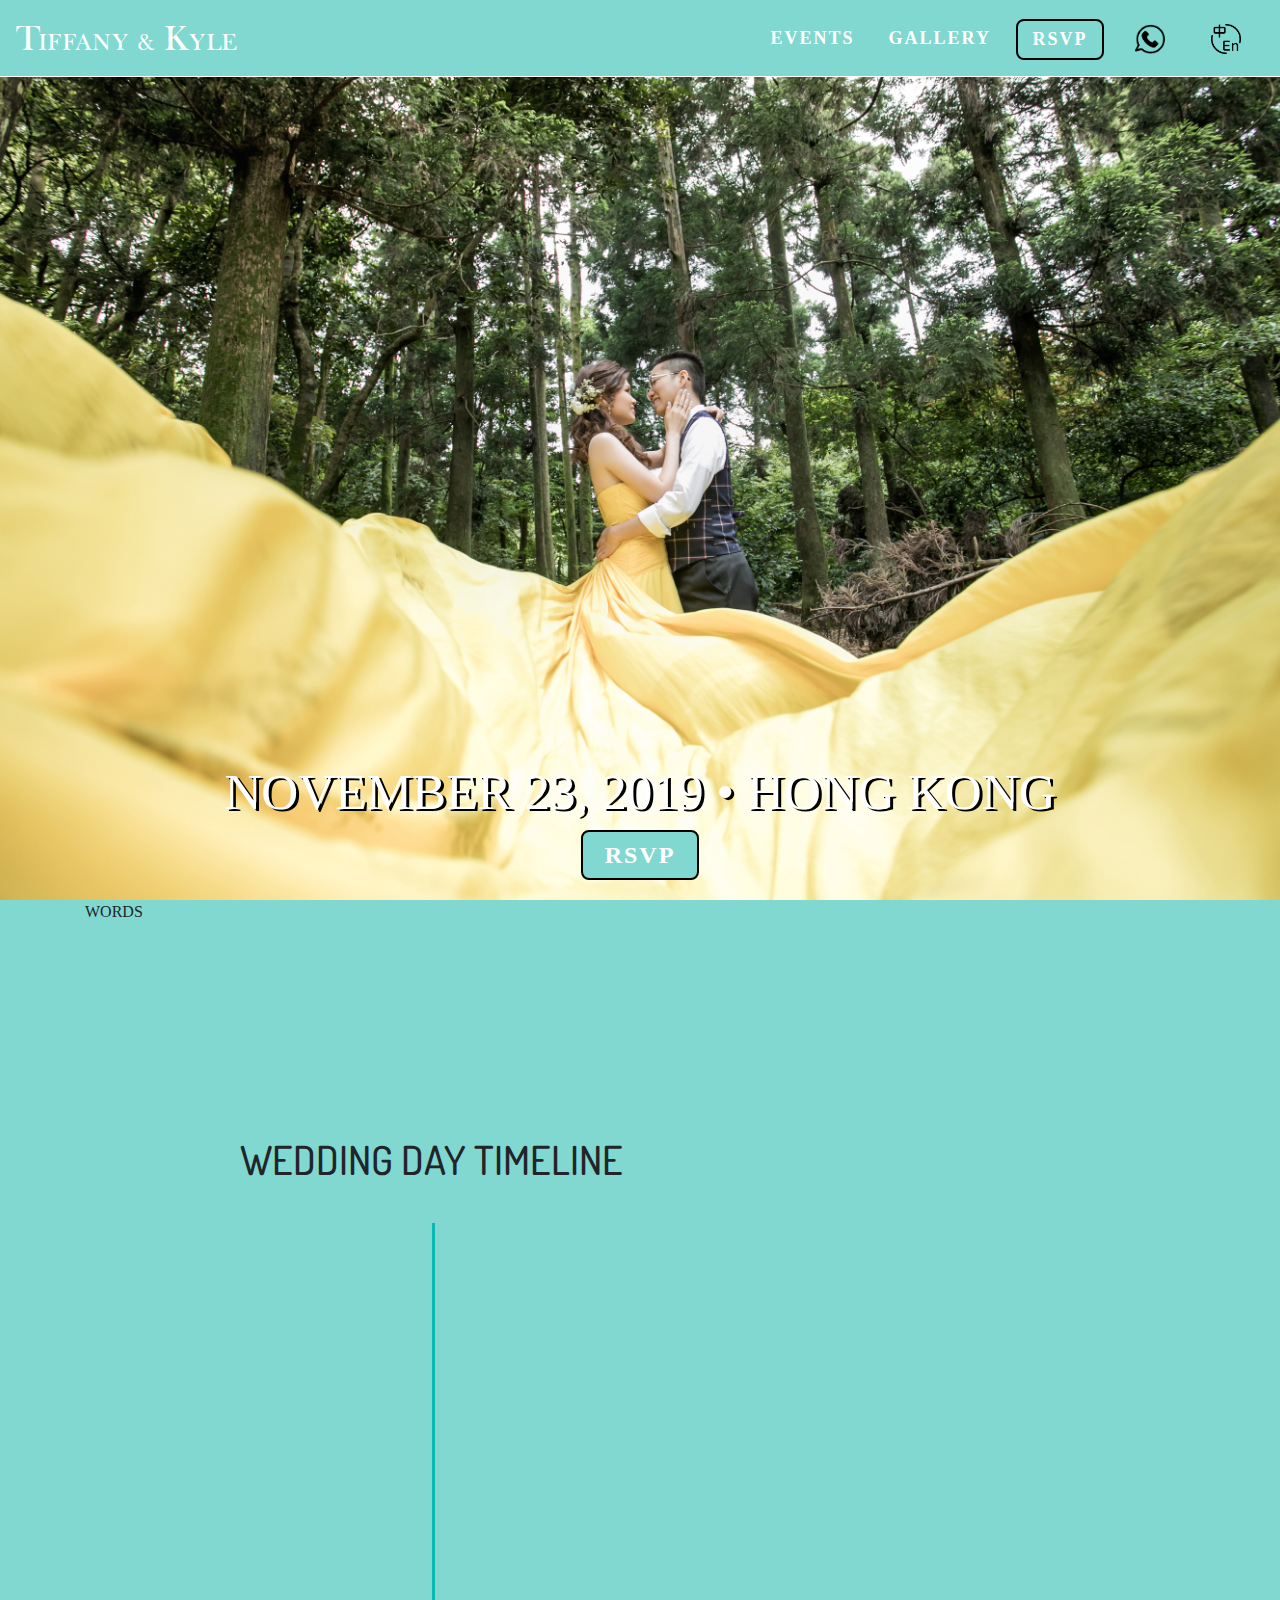
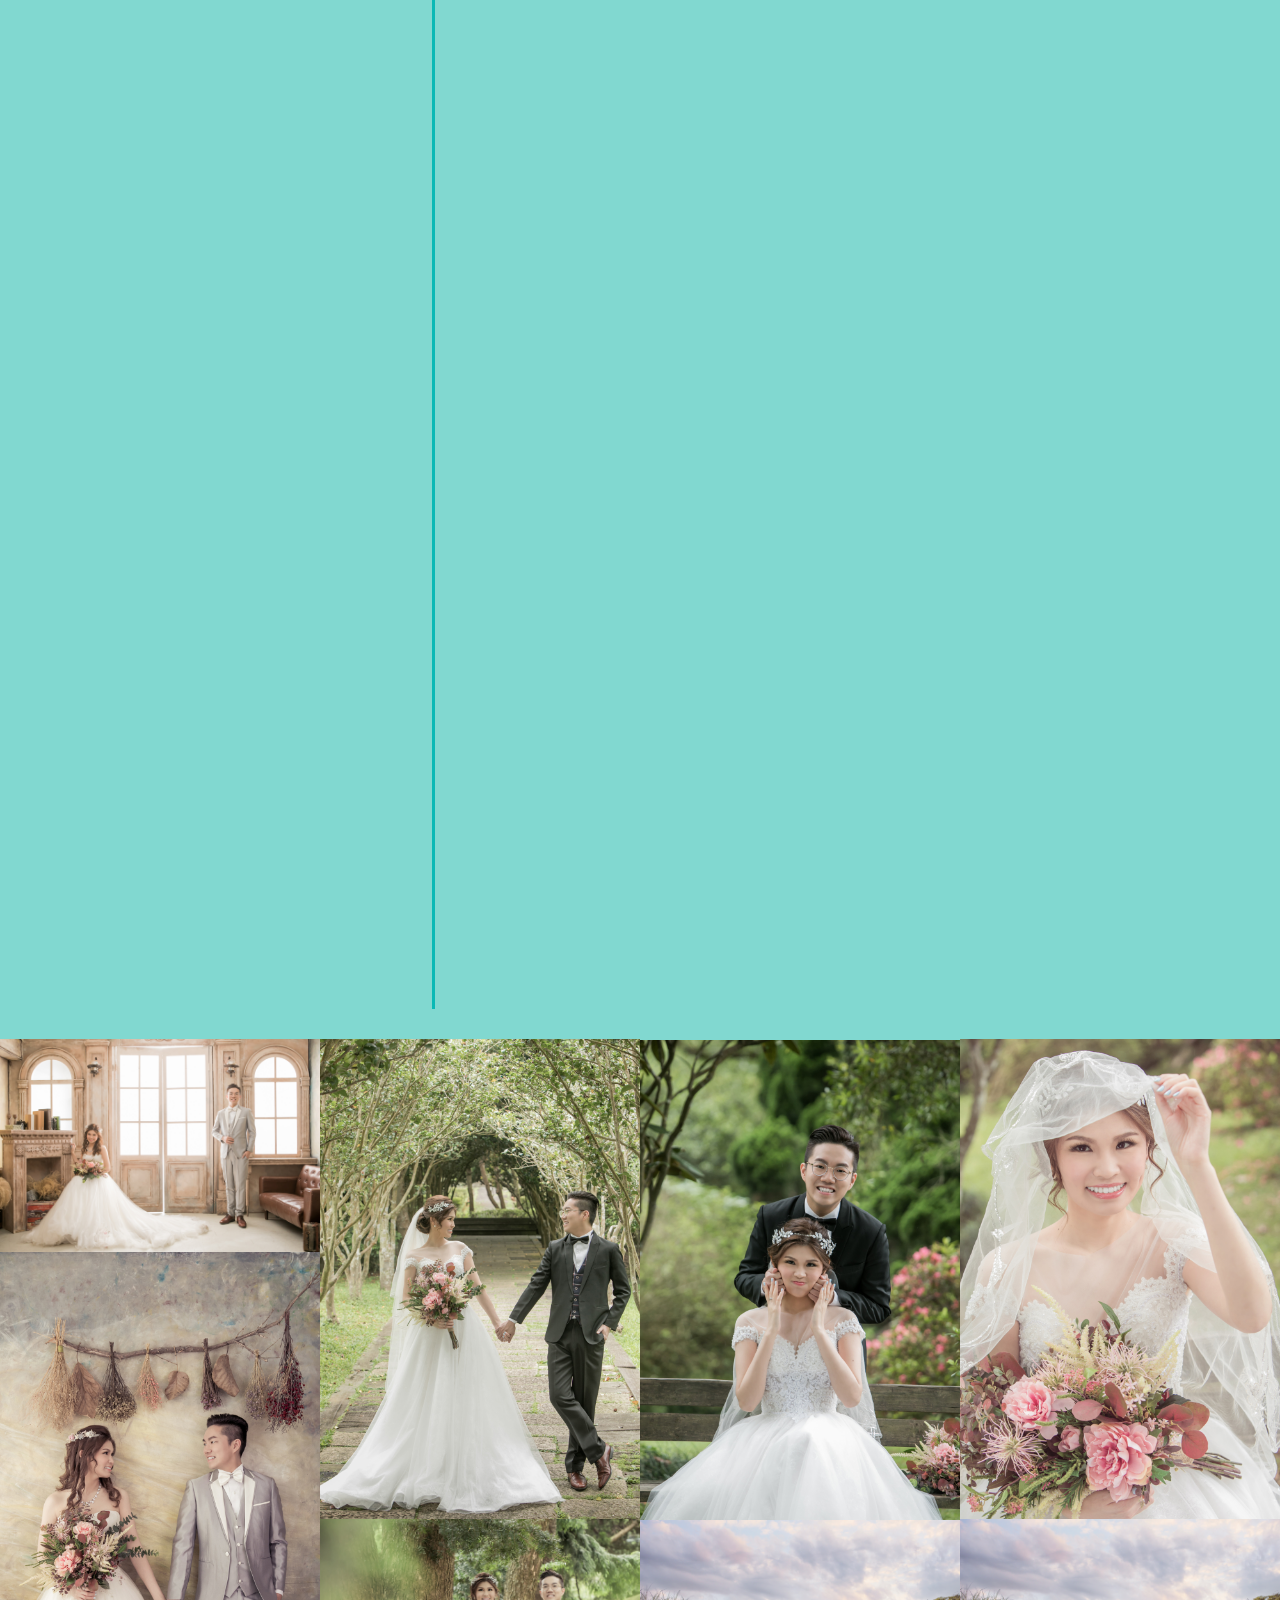
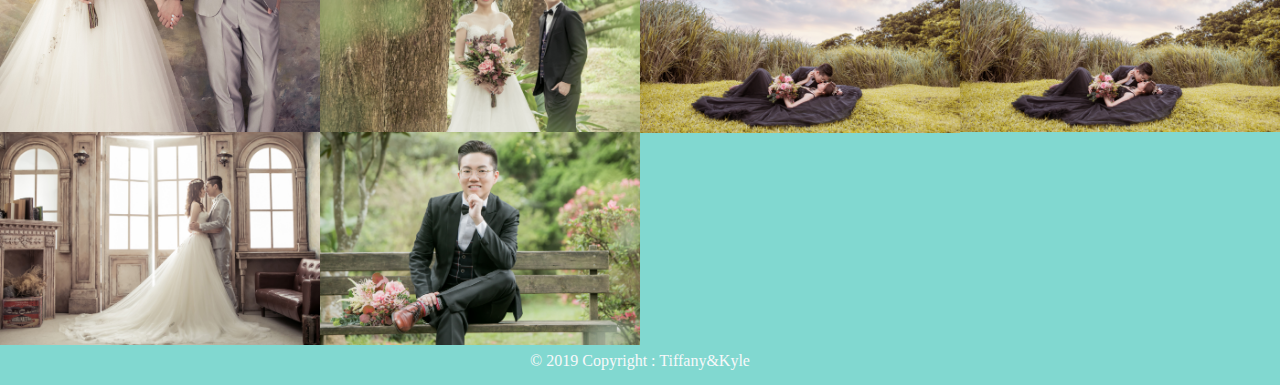
==== index.html @ a5395743 "Add files via upload" ====
<!DOCTYPE html>
<html lang="en">
<head>
    <meta charset="UTF-8">
    <meta name="viewport" content="width=device-width, initial-scale=1">
    <title>Tiffany & Kyle</title>
    <link rel="stylesheet" href="https://maxcdn.bootstrapcdn.com/bootstrap/4.3.1/css/bootstrap.min.css">
    <link rel="stylesheet" type="text/css" href="css/indexpage.css">
    <link rel="stylesheet" type="text/css" href="css/timeline.css">
    <link rel="stylesheet" type="text/css" href="css/animation.css">
    <link rel="stylesheet" type="text/css" href="css/test.css">
    <script src="https://www.gstatic.com/firebasejs/5.9.0/firebase.js"></script>
    <script src="https://ajax.googleapis.com/ajax/libs/jquery/3.3.1/jquery.min.js"></script>
    <script src="https://cdnjs.cloudflare.com/ajax/libs/popper.js/1.14.7/umd/popper.min.js"></script>
    <script src="https://maxcdn.bootstrapcdn.com/bootstrap/4.3.1/js/bootstrap.min.js"></script>
    <link href="https://unpkg.com/aos@2.3.1/dist/aos.css" rel="stylesheet">
    <link href="https://fonts.googleapis.com/css?family=Great+Vibes&display=swap" rel="stylesheet">
    <link href="https://fonts.googleapis.com/css?family=Mystery+Quest&display=swap" rel="stylesheet">
    <link href="https://fonts.googleapis.com/css?family=Lemonada&display=swap" rel="stylesheet">
</head>
<body>
<nav class="navbar navbar-expand-lg border-bottom border-white" id="topnav">
    <a class="navbar-brand" href=./index.html id="brand">Tiffany & Kyle</a>
    <button class="navbar-toggler custom-toggler" type="button" data-toggle="collapse"
            data-target="#collapsibleNavbar">
        <span class="navbar-toggler-icon"></span>
    </button>
    <div class="collapse navbar-collapse justify-content-end" id="collapsibleNavbar">
        <ul class="navbar-nav">
            <li class="nav-item">
                <a class="nav-link" href="#events">Events</a>
            </li>
            <li class="nav-item">
                <a class="nav-link" href="#photos">Gallery</a>
            </li>
            <a class="nav-link rsvpbtn" href="./rsvp_en.html">&nbspRSVP&nbsp</a>
            <li class="nav-item nav-icon">
                <a href="https://api.whatsapp.com/send?phone=85252264460">
                    <img alt="whatsapp"
                         src="./images/whatsapp.png"
                         style="width:30px;height:30px"></a>
            </li>
            <li class="nav-item nav-icon">
                <a href="./index_ch.html">
                    <img alt="language"
                         src="./images/language.png"
                         style="width:30px;height:30px"></a>
            </li>
        </ul>
    </div>

</nav>
<img src="./images/top.png" onclick="topFunction()" id="topbtn"/>
<div id="home" class="d-flex justify-content-center align-items-center">
    <div class="text-center align-items-center justify-content-center animated fadeInDown maintext">
        <h3 class="disable-select maindate">November 23, 2019 • HONG KONG</h3>
        <a class="nav-link rsvpbtn" href="./rsvp_en.html" style="font-size:1.5rem">&nbspRSVP&nbsp</a>
    </div>
</div>
<div class="container banner">
    WORDS
</div>
<div>
    <div class="row text-center justify-content-center" id="events">
        <div class="col-lg-8 d-flex left2 text-center" id="topl">
            <div class="container">
                <h1 class="project-name">WEDDING DAY TIMELINE</h1>
                <div id="timeline">
                    <div class="timeline-item" data-aos="fade-right">
                        <div class="timeline-icon">
                            <img src="images/church.png" class="inline_icon" alt="church">
                        </div>
                        <div class="timeline-content">
                            <h2>Ceremony</h2>
                            <p>
                                4:00PM
                            </p>
                            <p>
                                Lorem ipsum dolor sit amet, consectetur adipisicing elit.
                                Atque, facilis quo maiores magnam modi ab libero praesentium blanditiis.
                            </p>
                            <a href="https://goo.gl/maps/7ipzErwgf6UJggzq6" class="btn"><img src="images/location.png" class="map_icon" alt="maplink"></a>
                        </div>
                    </div>

                    <div class="timeline-item" data-aos="fade-left">
                        <div class="timeline-icon">
                            <img src="images/celebrate.png" class="inline_icon" alt="celebrate">
                        </div>
                        <div class="timeline-content right">
                            <h2>Cocktail</h2>
                            <p>
                                6:00PM
                            </p>
                            <p>
                                Lorem ipsum dolor sit amet, consectetur adipisicing elit. Atque, facilis quo.
                                Maiores magnam modi ab libero praesentium blanditiis consequatur aspernatur
                                accusantium maxime molestiae sunt ipsa.
                            </p>
                            <a href="https://goo.gl/maps/wYtgx9HiguaYeS9R9" class="btn"><img src="images/location.png" class="map_icon" alt="maplink"></a>
                        </div>
                    </div>

                    <div class="timeline-item" data-aos="fade-right">
                        <div class="timeline-icon">
                            <img src="images/photo.png" class="inline_icon" alt="photo">
                        </div>
                        <div class="timeline-content">
                            <h2>Photo</h2>
                            <p>
                                6:00PM
                            </p>
                            <p>
                                Lorem ipsum dolor sit amet, consectetur adipisicing elit. Atque, facilis quo.
                                Maiores magnam modi ab libero praesentium blanditiis consequatur aspernatur
                                accusantium maxime molestiae sunt ipsa.</a>
                            </p>
                            <a href="https://goo.gl/maps/wYtgx9HiguaYeS9R9" class="btn"><img src="images/location.png" class="map_icon" alt="maplink"></a>
                        </div>
                    </div>

                    <div class="timeline-item" data-aos="fade-left">
                        <div class="timeline-icon">
                            <img src="images/dinner.png" class="inline_icon" alt="dinner" style="padding-top: 12px">
                        </div>
                        <div class="timeline-content right">
                            <h2>Dinner</h2>
                            <p>
                                6:00PM
                            </p>
                            <p>
                                Lorem ipsum dolor sit amet, consectetur adipisicing elit. Atque, facilis quo.
                                Maiores magnam modi ab libero praesentium blanditiis consequatur aspernatur
                                accusantium maxime molestiae sunt ipsa.
                            </p>
                            <a href="https://goo.gl/maps/wYtgx9HiguaYeS9R9" class="btn"><img src="images/location.png" class="map_icon" alt="maplink"></a>
                        </div>
                    </div>
                </div>
            </div>
        </div>
        <div class="col-lg-4 d-flex right2 text-center" id="topr">
            <div class="container animated fadeIn" id="countdownmain" data-aos="fade-up">
                <h3 class="title" style="font-family: 'NotoSans', cursive;">The Wedding Day</h3>
                <div id="counter">
                    <table border = "0" id="cdtable">
                        <tr>
                            <td id="countdownday" style="text-align:right;"></td>
                            <td id="daytext" style="text-align:left;">&nbspDAY</td>
                        </tr>
                        <tr>
                            <td id="countdownhr" style="text-align:right;"></td>
                            <td id="hrtext" style="text-align:left;">&nbspHR</td>
                        </tr>
                        <tr>
                            <td id="countdownmin" style="text-align:right;"></td>
                            <td id="mintext" style="text-align:left;">&nbspMIN</td>
                        </tr>
                        <tr>
                            <td id="countdowns" style="text-align:right;"></td>
                            <td id="stext" style="text-align:left;">&nbspS</td>
                        </tr>
                    </table>

                </div>
            </div>
        </div>
    </div>

</div>
<div class="gallery_desktop">
    <section id="photos">
        <img src="images/img_h1.jpg" alt="">
        <img src="images/img_v1.jpg" alt="">
        <img src="images/img_h2.jpg" alt="">
        <img src="images/img_v2.jpg" alt="">
        <img src="images/img_h3.jpg" alt="">
        <img src="images/img_h4.jpg" alt="">
        <img src="images/img_h5.jpg" alt="">
        <img src="images/img_h6.jpg" alt="">
        <img src="images/img_v3.jpg" alt="">
        <img src="images/img_h7.jpg" alt="">
        <img src="images/img_v4.jpg" alt="">
        <img src="images/img_h7.jpg" alt="">

    </section>
</div>
<footer class="footer font-small">
    <div class="text-center text-light py-1">© 2019 Copyright : Tiffany&Kyle
    </div>
</footer>
<script src="js/timeline.js"></script>
<script src="js/countdown.js"></script>
<script src="https://unpkg.com/aos@next/dist/aos.js"></script>
<script>
    AOS.init();
</script>
<script>
    // When the user scrolls down 20px from the top of the document, show the button
    window.onscroll = function () {
        scrollFunction()
    };

    function scrollFunction() {
        if (document.body.scrollTop > 50 || document.documentElement.scrollTop > 50) {
            document.getElementById("topbtn").style.display = "block";
        } else {
            document.getElementById("topbtn").style.display = "none";
        }
    }

    // When the user clicks on the button, scroll to the top of the document
    function topFunction() {
        document.body.scrollTop = 0;
        document.documentElement.scrollTop = 0;
    }

</script>
</body>
</html>
---- css/indexpage.css ----
@font-face {
    font-family: BaskervilleOldFacSCD;
    src: url("../font/BaskervilleOldFacSCD.otf");
}

@font-face {
    font-family: NotoSans;
    src: url("../font/NotoSansCJK-Thin.ttc");
}

body{
    background: rgb(129, 216, 208);
}
html, body{
    overflow-x: hidden;
    font-family: 'NotoSans', cursive;
}

tr{
    vertical-align: middle;
}

#brand{
    font-family: 'BaskervilleOldFacSCD', cursive;
    font-weight: 400;
    text-transform: none;
    color: white;
}

#home{
    background: url(../images/bg2.jpg)no-repeat center;
    background-size: cover;
    height: 100vh;
    min-height: 750px;
    text-transform: uppercase;
    margin-top: 0;
    margin-bottom: 0;
    display:block;
    vertical-align: middle;
    position: relative;
    z-index: 0;
}

.navbar-brand{
    font-size: 2.2em;
}

.title{
    font-size: 3vw;
}

h3 {
    text-transform: uppercase;
    color: white;
    text-shadow: 3px 2px #000;
}

.maintext{
    position: absolute;
    bottom: 0;
    padding: 20px;
}

.maindate{
    font-family: 'NotoSans', cursive;
    font-size: 4rem;
}

#countdownmain{
    -webkit-animation-duration: 2.5s;
    animation-duration: 2.5s;
    width: 100%;
    height: auto;
}

#home > h3{
    color: white;
    text-shadow: 0 0 1px #000000, 0 0 3px #000000;
}
/* NAV CSS */
.homedate{
    height: 100%;
}

#cus-nav{
padding: 5px;
}

#topnav{
    border-bottom-color: white;
    overflow: hidden;
    position: fixed; /* Set the navbar to fixed position */
    top: 0; /* Position the navbar at the top of the page */
    width: 100%; /* Full width */
    background: rgb(129, 216, 208);
    z-index:1; /*Add this*/
}
.navbar{
    padding-bottom: 5px;
}
.nav-icon{
    padding-top: 5px;
    padding-bottom: 5px;
}
.navbar-nav>.nav-item, .navbar-nav>a{
    text-align: center;
}


.custom-toggler.navbar-toggler {
    border-color: rgba(255, 255, 255, 0.8);
}
.custom-toggler .navbar-toggler-icon {
    background-image: url("data:image/svg+xml;charset=utf8,%3Csvg viewBox='0 0 30 30' xmlns='http://www.w3.org/2000/svg'%3E%3Cpath stroke='rgba(255,255,255, 0.7)' stroke-width='2' stroke-linecap='round' stroke-miterlimit='10' d='M4 8h24M4 16h24M4 24h24'/%3E%3C/svg%3E");
}

.navbar-nav > .active > a, .navbar-default .navbar-nav > .active > a:hover, .navbar-default .navbar-nav > .active > a:focus {
    color:rgba(230, 0, 79, 0.9);
    border: 1px solid #fff;
    border-radius: 50px;
    background: #fff;
}
.navbar-nav > .active > a:before{
    background: #ff2d37;
    transform: translateX(0);
    -webkit-transform: translateX(0);
    -moz-transform: translateX(0);
    -o-transform: translateX(0);
    -ms-transform: translateX(0);
}
.navbar-nav > li > a {
    font-weight: 600;
    color:#fff;
    letter-spacing: 2px;
    padding: 5px 14px;
    margin: 0 8px;
    font-size: 18px;
    border:1px solid rgba(255, 255, 255, 0)
}
.navbar-nav > li > a , .navbar-brand:hover{
    text-transform: uppercase;
    color: white;
}

.rsvpbtn{
    font-weight: 600;
    color:#fff;
    letter-spacing: 2px;
    padding: 5px 14px;
    margin: 0 8px;
    font-size: 18px;
    text-transform: uppercase;
    background: rgb(129, 216, 208);
    border: 2px solid black;
    border-radius: 8px;
    -webkit-transition-duration: 0.4s;
    transition-duration: 0.4s;
    display: inline-block;
}

.rsvpbtn:hover{
    color: rgb(129, 216, 208);
    background: white;
    border: 2px solid rgb(129, 216, 208);
}

.cus-sub {
    font-weight: 600;
    color: #fff;
    letter-spacing: 2px;
    padding: 5px 14px;
    margin: 0 8px;
    font-size: 13px;
    text-transform: uppercase;
    background: rgb(129, 216, 208);
    border: 2px solid white;
    border-radius: 8px;
    -webkit-transition-duration: 0.4s;
    transition-duration: 0.4s;
    display: inline-block;
}

#guestnumlabel, #guestphonelabel{
    display : inline;
    padding-right : 10px;
    color: white;
}

#guestnum{
    display : inline;
    width: 80px;
}

.cus-sub:hover{
    color: rgb(129, 216, 208);
    background: white;
    border: 2px solid rgb(129, 216, 208);
}

input[type=checkbox]
{
    /* Double-sized Checkboxes */
    -ms-transform: scale(2); /* IE */
    -moz-transform: scale(2); /* FF */
    -webkit-transform: scale(2); /* Safari and Chrome */
    -o-transform: scale(2); /* Opera */
    transform: scale(2);
    margin: 0 auto;
    padding: 10px;
}

.disable-select {
    user-select: none; /* supported by Chrome and Opera */
    -webkit-user-select: none; /* Safari */
    -khtml-user-select: none; /* Konqueror HTML */
    -moz-user-select: none; /* Firefox */
    -ms-user-select: none; /* Internet Explorer/Edge */
}

td, th{
    text-align: center;
    vertical-align: center;
    justify-content: center;
}

/* NAV CSS */

.banner{
    width: 100%;
    height: 25vh;
}

#about{
    vertical-align: top;
}

#countdownday, #countdownhr, #countdownmin, #countdowns{
    margin-bottom: 0;
    margin-left: 60px;
    margin-right: 60px;
}

#counter {
    height: auto;
    font-family: 'NotoSans', cursive;
    font-size: 5vw;
    width: 100%;
    margin: 0px;
    overflow: hidden;
    background: rgba(255, 255, 255, 0.4);
    text-transform: uppercase;
    color: whitesmoke;
    text-shadow: 3px 2px #000;
    font-weight: 300;
    justify-content: center;
    text-align: center;
}

#cdtable{
    width: 100%;
}

.map_icon{
    height: 30px;
    width: auto;
}

.left2{
    display : flex;
    justify-content : center;
    align-items : center;
    height : auto;
    padding:0;
    min-height: 500px;
    /*background: url(../images/ceremony.jpg)no-repeat;*/
    background-size: cover;
    background-position: top;
    z-index: 0;
    padding-left: 20px;
}

.right2{
    display : flex;
    justify-content : center;
    align-items : center;
    height : auto;
    padding:0;
    margin:0;
    min-height: 500px;
}

#botl{
    background: url(../images/banquet.jpg)no-repeat;
    background-size: cover;
    background-position: top;

}

.left{
    display : flex;
    justify-content : center;
    align-items : center;
    height : auto;
    padding:0;
    min-height: 500px;
}

.right{
}

#guest_phone, #guestnum{
    margin-top: 5px;
    margin-bottom: 5px;
}

.left-form{
    display : flex;
    height : 100%;
    padding: 10px;
    margin-top: 85px;
    font-size: 1.2rem;
}

.right-form{
    display : flex;
    justify-content : center;
    align-items : center;
    height : calc(100vh - 125px);
    background: url(../images/rsvp_side.jpg)no-repeat center;
    background-size: cover;
    min-height: 700px;
    margin-top: 85px;
}

.event_info{
    background: rgba(255, 255, 255, 0.65);
    padding: 30px;
    color: Black;
    font-size: 22px;
    font-weight: 600;
}
.inline_icon{
    height: auto;
    width: 40px;
    padding-top: 10px;
}

iframe{
    display: inline-block;
    border: white 2px solid;
}

#topbtn {
    display: none;
    position: fixed;
    bottom: 20px;
    right: 30px;
    z-index: 99;
    border: none;
    outline: none;
    cursor: pointer;
    padding: 15px;
    border-radius: 4px;
    width: 80px;
    height: 80px;
}

#rsvp{
    font-family: 'NotoSans', cursive;
    font-size: 1rem;
}
.input-lg{
    font-size: 1em;
}

#seat{
    width: 100%;
    min-height: 400px;
}

.rsvp-footer{
    position:relative;
    bottom:0;
    width:100%;
}

footer{
    height: 40px;
}



/* responsive */
@media(max-width:1600px) {
    .title {
        font-size: 3.5vw;
    }
    #counter {
        font-size: 5vw;
    }
    .maindate{
        font-size: 4vw;
    }
}
@media(max-width:1280px) {
    .title {
        font-size: 3.5vw;
    }
    .maindate{
        font-size: 4vw;
    }
    #home{
        min-height: 675px;
    }
    #counter {
        font-size: 5vw;
    }
    #countdownday, #countdownhr, #countdownmin, #countdowns{
        margin-bottom: 0;
        margin-left: 50px;
        margin-right: 50px;
    }
}
@media(max-width:991px) {
    .title {
        font-size: 6vw;
    }
    #home {
        min-height: 550px;
    }
    .maindate{
        font-size: 4vw;
    }
    #counter {
        font-size: 6vw;
    }
    #countdownday, #countdownhr, #countdownmin, #countdowns{
        margin-bottom: 0;
        margin-left: 35px;
        margin-right: 35px;
    }
}
@media(max-width: 768px){
    #home {
        min-height: 450px;
    }
    .maindate{
        font-size: 4.5vw;
        text-shadow:
                1px 1px 1px #000
    }
    .title {
        font-size: 8vw;
    }
    #counter {
        font-size: 8vw;
        text-shadow:
                1px 1px 1px #000
    }
    #collapsibleNavbar{
        background-color: rgb(129, 216, 208);
    }
    #countdownday, #countdownhr, #countdownmin, #countdowns{
        font-size: 8vw;
        margin-bottom: 0;
        margin-left: 10px;
        margin-right: 10px;
    }
    #rsvp{
        font-size: 14px;

    }
    h3 {
        text-shadow:
                1px 1px 1px #000
    }
}

/* responsive */
---- css/timeline.css ----
@import "https://fonts.googleapis.com/css?family=Dosis:300,400,500,600,700";
header:after, #timeline .timeline-item:after, header:before, #timeline .timeline-item:before {
    content: '';
    display: block;
    width: 100%;
    clear: both;
}

h1, h2, h3, h4 {
    font-family: "Dosis", arial, tahoma, verdana;
    font-weight: 500;
}
.project-name {
    text-align: center;
    padding: 10px 0;
}
header {
    background: #2b2e48;
    padding: 10px;
    -webkit-box-shadow: 0 3px 3px rgba(0, 0, 0, 0.05);
    -moz-box-shadow: 0 3px 3px rgba(0, 0, 0, 0.05);
    -ms-box-shadow: 0 3px 3px rgba(0, 0, 0, 0.05);
    box-shadow: 0 3px 3px rgba(0, 0, 0, 0.05);
}
header .logo {
    color: #0ab9b5;
    float: left;
    font-family: "Dosis", arial, tahoma, verdana;
    font-size: 22px;
    font-weight: 500;
}
header .logo > span {
    color: #f7aaaa;
    font-weight: 300;
}
header .social {
    float: right;
}
header .social .btn {
    font-family: "Dosis";
    font-size: 14px;
    margin: 10px 5px;
}
#timeline {
    width: 100%;
    margin: 30px auto;
    position: relative;
    padding: 0 10px;
    -webkit-transition: all 0.4s ease;
    -moz-transition: all 0.4s ease;
    -ms-transition: all 0.4s ease;
    transition: all 0.4s ease;
}
#timeline:before {
    content: "";
    width: 3px;
    height: 100%;
    background: #0ab9b5;
    left: 50%;
    top: 0;
    position: absolute;
}
#timeline:after {
    content: "";
    clear: both;
    display: table;
    width: 100%;
}
#timeline .timeline-item {
    margin-bottom: 50px;
    position: relative;
}
#timeline .timeline-item .timeline-icon {
    background: #0ab9b5;
    width: 60px;
    height: 60px;
    position: absolute;
    top: 0;
    left: 50%;
    overflow: hidden;
    margin-left: -30px;
    -webkit-border-radius: 50%;
    -moz-border-radius: 50%;
    -ms-border-radius: 50%;
    border-radius: 50%;
}
#timeline .timeline-item .timeline-icon svg {
    position: relative;
    top: 14px;
    left: 14px;
}
#timeline .timeline-item .timeline-content {
    width: 45%;
    background: #fff;
    padding: 20px;
    -webkit-box-shadow: 0 3px 0 rgba(0, 0, 0, 0.1);
    -moz-box-shadow: 0 3px 0 rgba(0, 0, 0, 0.1);
    -ms-box-shadow: 0 3px 0 rgba(0, 0, 0, 0.1);
    box-shadow: 0 3px 0 rgba(0, 0, 0, 0.1);
    -webkit-border-radius: 5px;
    -moz-border-radius: 5px;
    -ms-border-radius: 5px;
    border-radius: 5px;
    -webkit-transition: all 0.3s ease;
    -moz-transition: all 0.3s ease;
    -ms-transition: all 0.3s ease;
    transition: all 0.3s ease;
}
#timeline .timeline-item .timeline-content h2 {
    padding: 15px;
    background: #0ab9b5;
    color: #fff;
    margin: -20px -20px 0 -20px;
    font-weight: 300;
    -webkit-border-radius: 3px 3px 0 0;
    -moz-border-radius: 3px 3px 0 0;
    -ms-border-radius: 3px 3px 0 0;
    border-radius: 3px 3px 0 0;

}
#timeline .timeline-item .timeline-content:before {
    content: '';
    position: absolute;
    left: 45%;
    top: 20px;
    width: 0;
    height: 0;
    border-top: 7px solid transparent;
    border-bottom: 7px solid transparent;
    border-left: 7px solid #0ab9b5;
}
#timeline .timeline-item .timeline-content.right {
    float: right;
}
#timeline .timeline-item .timeline-content.right:before {
    content: '';
    right: 45%;
    left: inherit;
    border-left: 0;
    border-right: 7px solid #0ab9b5;
}
.btn {
    padding: 5px 15px;
    text-decoration: none;
    background: transparent;
    border: 2px solid #39cbc7;
    color: #39cbc7;
    display: inline-block;
    position: relative;
    text-transform: uppercase;
    font-size: 12px;
    -webkit-border-radius: 5px;
    -moz-border-radius: 5px;
    -ms-border-radius: 5px;
    border-radius: 5px;
    -webkit-transition: background 0.3s ease;
    -moz-transition: background 0.3s ease;
    -ms-transition: background 0.3s ease;
    transition: background 0.3s ease;
    -webkit-box-shadow: 2px 2px 0 #39cbc7;
    -moz-box-shadow: 2px 2px 0 #39cbc7;
    -ms-box-shadow: 2px 2px 0 #39cbc7;
    box-shadow: 2px 2px 0 #39cbc7;
}
.btn:hover {
    box-shadow: none;
    top: 2px;
    left: 2px;
    -webkit-box-shadow: 2px 2px 0 transparent;
    -moz-box-shadow: 2px 2px 0 transparent;
    -ms-box-shadow: 2px 2px 0 transparent;
    box-shadow: 2px 2px 0 transparent;
}

@media screen and (max-width: 768px) {
    #timeline {
        margin: 30px;
        padding: 0px;
        width: 90%;
    }
    #timeline:before {
        left: 0;
    }
    #timeline .timeline-item .timeline-content {
        width: 90%;
        float: right;
    }
    #timeline .timeline-item .timeline-content:before, #timeline .timeline-item .timeline-content.right:before {
        left: 10%;
        margin-left: -6px;
        border-left: 0;
        border-right: 7px solid #0ab9b5;
    }
    #timeline .timeline-item .timeline-icon {
        left: 0;
    }
}
---- css/animation.css ----
@charset "UTF-8";

/*!
 * animate.css -https://daneden.github.io/animate.css/
 * Version - 3.7.2
 * Licensed under the MIT license - http://opensource.org/licenses/MIT
 *
 * Copyright (c) 2019 Daniel Eden
 */

@-webkit-keyframes bounce {
    from,
    20%,
    53%,
    80%,
    to {
        -webkit-animation-timing-function: cubic-bezier(0.215, 0.61, 0.355, 1);
        animation-timing-function: cubic-bezier(0.215, 0.61, 0.355, 1);
        -webkit-transform: translate3d(0, 0, 0);
        transform: translate3d(0, 0, 0);
    }

    40%,
    43% {
        -webkit-animation-timing-function: cubic-bezier(0.755, 0.05, 0.855, 0.06);
        animation-timing-function: cubic-bezier(0.755, 0.05, 0.855, 0.06);
        -webkit-transform: translate3d(0, -30px, 0);
        transform: translate3d(0, -30px, 0);
    }

    70% {
        -webkit-animation-timing-function: cubic-bezier(0.755, 0.05, 0.855, 0.06);
        animation-timing-function: cubic-bezier(0.755, 0.05, 0.855, 0.06);
        -webkit-transform: translate3d(0, -15px, 0);
        transform: translate3d(0, -15px, 0);
    }

    90% {
        -webkit-transform: translate3d(0, -4px, 0);
        transform: translate3d(0, -4px, 0);
    }
}

@keyframes bounce {
    from,
    20%,
    53%,
    80%,
    to {
        -webkit-animation-timing-function: cubic-bezier(0.215, 0.61, 0.355, 1);
        animation-timing-function: cubic-bezier(0.215, 0.61, 0.355, 1);
        -webkit-transform: translate3d(0, 0, 0);
        transform: translate3d(0, 0, 0);
    }

    40%,
    43% {
        -webkit-animation-timing-function: cubic-bezier(0.755, 0.05, 0.855, 0.06);
        animation-timing-function: cubic-bezier(0.755, 0.05, 0.855, 0.06);
        -webkit-transform: translate3d(0, -30px, 0);
        transform: translate3d(0, -30px, 0);
    }

    70% {
        -webkit-animation-timing-function: cubic-bezier(0.755, 0.05, 0.855, 0.06);
        animation-timing-function: cubic-bezier(0.755, 0.05, 0.855, 0.06);
        -webkit-transform: translate3d(0, -15px, 0);
        transform: translate3d(0, -15px, 0);
    }

    90% {
        -webkit-transform: translate3d(0, -4px, 0);
        transform: translate3d(0, -4px, 0);
    }
}

.bounce {
    -webkit-animation-name: bounce;
    animation-name: bounce;
    -webkit-transform-origin: center bottom;
    transform-origin: center bottom;
}

@-webkit-keyframes flash {
    from,
    50%,
    to {
        opacity: 1;
    }

    25%,
    75% {
        opacity: 0;
    }
}

@keyframes flash {
    from,
    50%,
    to {
        opacity: 1;
    }

    25%,
    75% {
        opacity: 0;
    }
}

.flash {
    -webkit-animation-name: flash;
    animation-name: flash;
}

/* originally authored by Nick Pettit - https://github.com/nickpettit/glide */

@-webkit-keyframes pulse {
    from {
        -webkit-transform: scale3d(1, 1, 1);
        transform: scale3d(1, 1, 1);
    }

    50% {
        -webkit-transform: scale3d(1.05, 1.05, 1.05);
        transform: scale3d(1.05, 1.05, 1.05);
    }

    to {
        -webkit-transform: scale3d(1, 1, 1);
        transform: scale3d(1, 1, 1);
    }
}

@keyframes pulse {
    from {
        -webkit-transform: scale3d(1, 1, 1);
        transform: scale3d(1, 1, 1);
    }

    50% {
        -webkit-transform: scale3d(1.05, 1.05, 1.05);
        transform: scale3d(1.05, 1.05, 1.05);
    }

    to {
        -webkit-transform: scale3d(1, 1, 1);
        transform: scale3d(1, 1, 1);
    }
}

.pulse {
    -webkit-animation-name: pulse;
    animation-name: pulse;
}

@-webkit-keyframes rubberBand {
    from {
        -webkit-transform: scale3d(1, 1, 1);
        transform: scale3d(1, 1, 1);
    }

    30% {
        -webkit-transform: scale3d(1.25, 0.75, 1);
        transform: scale3d(1.25, 0.75, 1);
    }

    40% {
        -webkit-transform: scale3d(0.75, 1.25, 1);
        transform: scale3d(0.75, 1.25, 1);
    }

    50% {
        -webkit-transform: scale3d(1.15, 0.85, 1);
        transform: scale3d(1.15, 0.85, 1);
    }

    65% {
        -webkit-transform: scale3d(0.95, 1.05, 1);
        transform: scale3d(0.95, 1.05, 1);
    }

    75% {
        -webkit-transform: scale3d(1.05, 0.95, 1);
        transform: scale3d(1.05, 0.95, 1);
    }

    to {
        -webkit-transform: scale3d(1, 1, 1);
        transform: scale3d(1, 1, 1);
    }
}

@keyframes rubberBand {
    from {
        -webkit-transform: scale3d(1, 1, 1);
        transform: scale3d(1, 1, 1);
    }

    30% {
        -webkit-transform: scale3d(1.25, 0.75, 1);
        transform: scale3d(1.25, 0.75, 1);
    }

    40% {
        -webkit-transform: scale3d(0.75, 1.25, 1);
        transform: scale3d(0.75, 1.25, 1);
    }

    50% {
        -webkit-transform: scale3d(1.15, 0.85, 1);
        transform: scale3d(1.15, 0.85, 1);
    }

    65% {
        -webkit-transform: scale3d(0.95, 1.05, 1);
        transform: scale3d(0.95, 1.05, 1);
    }

    75% {
        -webkit-transform: scale3d(1.05, 0.95, 1);
        transform: scale3d(1.05, 0.95, 1);
    }

    to {
        -webkit-transform: scale3d(1, 1, 1);
        transform: scale3d(1, 1, 1);
    }
}

.rubberBand {
    -webkit-animation-name: rubberBand;
    animation-name: rubberBand;
}

@-webkit-keyframes shake {
    from,
    to {
        -webkit-transform: translate3d(0, 0, 0);
        transform: translate3d(0, 0, 0);
    }

    10%,
    30%,
    50%,
    70%,
    90% {
        -webkit-transform: translate3d(-10px, 0, 0);
        transform: translate3d(-10px, 0, 0);
    }

    20%,
    40%,
    60%,
    80% {
        -webkit-transform: translate3d(10px, 0, 0);
        transform: translate3d(10px, 0, 0);
    }
}

@keyframes shake {
    from,
    to {
        -webkit-transform: translate3d(0, 0, 0);
        transform: translate3d(0, 0, 0);
    }

    10%,
    30%,
    50%,
    70%,
    90% {
        -webkit-transform: translate3d(-10px, 0, 0);
        transform: translate3d(-10px, 0, 0);
    }

    20%,
    40%,
    60%,
    80% {
        -webkit-transform: translate3d(10px, 0, 0);
        transform: translate3d(10px, 0, 0);
    }
}

.shake {
    -webkit-animation-name: shake;
    animation-name: shake;
}

@-webkit-keyframes headShake {
    0% {
        -webkit-transform: translateX(0);
        transform: translateX(0);
    }

    6.5% {
        -webkit-transform: translateX(-6px) rotateY(-9deg);
        transform: translateX(-6px) rotateY(-9deg);
    }

    18.5% {
        -webkit-transform: translateX(5px) rotateY(7deg);
        transform: translateX(5px) rotateY(7deg);
    }

    31.5% {
        -webkit-transform: translateX(-3px) rotateY(-5deg);
        transform: translateX(-3px) rotateY(-5deg);
    }

    43.5% {
        -webkit-transform: translateX(2px) rotateY(3deg);
        transform: translateX(2px) rotateY(3deg);
    }

    50% {
        -webkit-transform: translateX(0);
        transform: translateX(0);
    }
}

@keyframes headShake {
    0% {
        -webkit-transform: translateX(0);
        transform: translateX(0);
    }

    6.5% {
        -webkit-transform: translateX(-6px) rotateY(-9deg);
        transform: translateX(-6px) rotateY(-9deg);
    }

    18.5% {
        -webkit-transform: translateX(5px) rotateY(7deg);
        transform: translateX(5px) rotateY(7deg);
    }

    31.5% {
        -webkit-transform: translateX(-3px) rotateY(-5deg);
        transform: translateX(-3px) rotateY(-5deg);
    }

    43.5% {
        -webkit-transform: translateX(2px) rotateY(3deg);
        transform: translateX(2px) rotateY(3deg);
    }

    50% {
        -webkit-transform: translateX(0);
        transform: translateX(0);
    }
}

.headShake {
    -webkit-animation-timing-function: ease-in-out;
    animation-timing-function: ease-in-out;
    -webkit-animation-name: headShake;
    animation-name: headShake;
}

@-webkit-keyframes swing {
    20% {
        -webkit-transform: rotate3d(0, 0, 1, 15deg);
        transform: rotate3d(0, 0, 1, 15deg);
    }

    40% {
        -webkit-transform: rotate3d(0, 0, 1, -10deg);
        transform: rotate3d(0, 0, 1, -10deg);
    }

    60% {
        -webkit-transform: rotate3d(0, 0, 1, 5deg);
        transform: rotate3d(0, 0, 1, 5deg);
    }

    80% {
        -webkit-transform: rotate3d(0, 0, 1, -5deg);
        transform: rotate3d(0, 0, 1, -5deg);
    }

    to {
        -webkit-transform: rotate3d(0, 0, 1, 0deg);
        transform: rotate3d(0, 0, 1, 0deg);
    }
}

@keyframes swing {
    20% {
        -webkit-transform: rotate3d(0, 0, 1, 15deg);
        transform: rotate3d(0, 0, 1, 15deg);
    }

    40% {
        -webkit-transform: rotate3d(0, 0, 1, -10deg);
        transform: rotate3d(0, 0, 1, -10deg);
    }

    60% {
        -webkit-transform: rotate3d(0, 0, 1, 5deg);
        transform: rotate3d(0, 0, 1, 5deg);
    }

    80% {
        -webkit-transform: rotate3d(0, 0, 1, -5deg);
        transform: rotate3d(0, 0, 1, -5deg);
    }

    to {
        -webkit-transform: rotate3d(0, 0, 1, 0deg);
        transform: rotate3d(0, 0, 1, 0deg);
    }
}

.swing {
    -webkit-transform-origin: top center;
    transform-origin: top center;
    -webkit-animation-name: swing;
    animation-name: swing;
}

@-webkit-keyframes tada {
    from {
        -webkit-transform: scale3d(1, 1, 1);
        transform: scale3d(1, 1, 1);
    }

    10%,
    20% {
        -webkit-transform: scale3d(0.9, 0.9, 0.9) rotate3d(0, 0, 1, -3deg);
        transform: scale3d(0.9, 0.9, 0.9) rotate3d(0, 0, 1, -3deg);
    }

    30%,
    50%,
    70%,
    90% {
        -webkit-transform: scale3d(1.1, 1.1, 1.1) rotate3d(0, 0, 1, 3deg);
        transform: scale3d(1.1, 1.1, 1.1) rotate3d(0, 0, 1, 3deg);
    }

    40%,
    60%,
    80% {
        -webkit-transform: scale3d(1.1, 1.1, 1.1) rotate3d(0, 0, 1, -3deg);
        transform: scale3d(1.1, 1.1, 1.1) rotate3d(0, 0, 1, -3deg);
    }

    to {
        -webkit-transform: scale3d(1, 1, 1);
        transform: scale3d(1, 1, 1);
    }
}

@keyframes tada {
    from {
        -webkit-transform: scale3d(1, 1, 1);
        transform: scale3d(1, 1, 1);
    }

    10%,
    20% {
        -webkit-transform: scale3d(0.9, 0.9, 0.9) rotate3d(0, 0, 1, -3deg);
        transform: scale3d(0.9, 0.9, 0.9) rotate3d(0, 0, 1, -3deg);
    }

    30%,
    50%,
    70%,
    90% {
        -webkit-transform: scale3d(1.1, 1.1, 1.1) rotate3d(0, 0, 1, 3deg);
        transform: scale3d(1.1, 1.1, 1.1) rotate3d(0, 0, 1, 3deg);
    }

    40%,
    60%,
    80% {
        -webkit-transform: scale3d(1.1, 1.1, 1.1) rotate3d(0, 0, 1, -3deg);
        transform: scale3d(1.1, 1.1, 1.1) rotate3d(0, 0, 1, -3deg);
    }

    to {
        -webkit-transform: scale3d(1, 1, 1);
        transform: scale3d(1, 1, 1);
    }
}

.tada {
    -webkit-animation-name: tada;
    animation-name: tada;
}

/* originally authored by Nick Pettit - https://github.com/nickpettit/glide */

@-webkit-keyframes wobble {
    from {
        -webkit-transform: translate3d(0, 0, 0);
        transform: translate3d(0, 0, 0);
    }

    15% {
        -webkit-transform: translate3d(-25%, 0, 0) rotate3d(0, 0, 1, -5deg);
        transform: translate3d(-25%, 0, 0) rotate3d(0, 0, 1, -5deg);
    }

    30% {
        -webkit-transform: translate3d(20%, 0, 0) rotate3d(0, 0, 1, 3deg);
        transform: translate3d(20%, 0, 0) rotate3d(0, 0, 1, 3deg);
    }

    45% {
        -webkit-transform: translate3d(-15%, 0, 0) rotate3d(0, 0, 1, -3deg);
        transform: translate3d(-15%, 0, 0) rotate3d(0, 0, 1, -3deg);
    }

    60% {
        -webkit-transform: translate3d(10%, 0, 0) rotate3d(0, 0, 1, 2deg);
        transform: translate3d(10%, 0, 0) rotate3d(0, 0, 1, 2deg);
    }

    75% {
        -webkit-transform: translate3d(-5%, 0, 0) rotate3d(0, 0, 1, -1deg);
        transform: translate3d(-5%, 0, 0) rotate3d(0, 0, 1, -1deg);
    }

    to {
        -webkit-transform: translate3d(0, 0, 0);
        transform: translate3d(0, 0, 0);
    }
}

@keyframes wobble {
    from {
        -webkit-transform: translate3d(0, 0, 0);
        transform: translate3d(0, 0, 0);
    }

    15% {
        -webkit-transform: translate3d(-25%, 0, 0) rotate3d(0, 0, 1, -5deg);
        transform: translate3d(-25%, 0, 0) rotate3d(0, 0, 1, -5deg);
    }

    30% {
        -webkit-transform: translate3d(20%, 0, 0) rotate3d(0, 0, 1, 3deg);
        transform: translate3d(20%, 0, 0) rotate3d(0, 0, 1, 3deg);
    }

    45% {
        -webkit-transform: translate3d(-15%, 0, 0) rotate3d(0, 0, 1, -3deg);
        transform: translate3d(-15%, 0, 0) rotate3d(0, 0, 1, -3deg);
    }

    60% {
        -webkit-transform: translate3d(10%, 0, 0) rotate3d(0, 0, 1, 2deg);
        transform: translate3d(10%, 0, 0) rotate3d(0, 0, 1, 2deg);
    }

    75% {
        -webkit-transform: translate3d(-5%, 0, 0) rotate3d(0, 0, 1, -1deg);
        transform: translate3d(-5%, 0, 0) rotate3d(0, 0, 1, -1deg);
    }

    to {
        -webkit-transform: translate3d(0, 0, 0);
        transform: translate3d(0, 0, 0);
    }
}

.wobble {
    -webkit-animation-name: wobble;
    animation-name: wobble;
}

@-webkit-keyframes jello {
    from,
    11.1%,
    to {
        -webkit-transform: translate3d(0, 0, 0);
        transform: translate3d(0, 0, 0);
    }

    22.2% {
        -webkit-transform: skewX(-12.5deg) skewY(-12.5deg);
        transform: skewX(-12.5deg) skewY(-12.5deg);
    }

    33.3% {
        -webkit-transform: skewX(6.25deg) skewY(6.25deg);
        transform: skewX(6.25deg) skewY(6.25deg);
    }

    44.4% {
        -webkit-transform: skewX(-3.125deg) skewY(-3.125deg);
        transform: skewX(-3.125deg) skewY(-3.125deg);
    }

    55.5% {
        -webkit-transform: skewX(1.5625deg) skewY(1.5625deg);
        transform: skewX(1.5625deg) skewY(1.5625deg);
    }

    66.6% {
        -webkit-transform: skewX(-0.78125deg) skewY(-0.78125deg);
        transform: skewX(-0.78125deg) skewY(-0.78125deg);
    }

    77.7% {
        -webkit-transform: skewX(0.390625deg) skewY(0.390625deg);
        transform: skewX(0.390625deg) skewY(0.390625deg);
    }

    88.8% {
        -webkit-transform: skewX(-0.1953125deg) skewY(-0.1953125deg);
        transform: skewX(-0.1953125deg) skewY(-0.1953125deg);
    }
}

@keyframes jello {
    from,
    11.1%,
    to {
        -webkit-transform: translate3d(0, 0, 0);
        transform: translate3d(0, 0, 0);
    }

    22.2% {
        -webkit-transform: skewX(-12.5deg) skewY(-12.5deg);
        transform: skewX(-12.5deg) skewY(-12.5deg);
    }

    33.3% {
        -webkit-transform: skewX(6.25deg) skewY(6.25deg);
        transform: skewX(6.25deg) skewY(6.25deg);
    }

    44.4% {
        -webkit-transform: skewX(-3.125deg) skewY(-3.125deg);
        transform: skewX(-3.125deg) skewY(-3.125deg);
    }

    55.5% {
        -webkit-transform: skewX(1.5625deg) skewY(1.5625deg);
        transform: skewX(1.5625deg) skewY(1.5625deg);
    }

    66.6% {
        -webkit-transform: skewX(-0.78125deg) skewY(-0.78125deg);
        transform: skewX(-0.78125deg) skewY(-0.78125deg);
    }

    77.7% {
        -webkit-transform: skewX(0.390625deg) skewY(0.390625deg);
        transform: skewX(0.390625deg) skewY(0.390625deg);
    }

    88.8% {
        -webkit-transform: skewX(-0.1953125deg) skewY(-0.1953125deg);
        transform: skewX(-0.1953125deg) skewY(-0.1953125deg);
    }
}

.jello {
    -webkit-animation-name: jello;
    animation-name: jello;
    -webkit-transform-origin: center;
    transform-origin: center;
}

@-webkit-keyframes heartBeat {
    0% {
        -webkit-transform: scale(1);
        transform: scale(1);
    }

    14% {
        -webkit-transform: scale(1.3);
        transform: scale(1.3);
    }

    28% {
        -webkit-transform: scale(1);
        transform: scale(1);
    }

    42% {
        -webkit-transform: scale(1.3);
        transform: scale(1.3);
    }

    70% {
        -webkit-transform: scale(1);
        transform: scale(1);
    }
}

@keyframes heartBeat {
    0% {
        -webkit-transform: scale(1);
        transform: scale(1);
    }

    14% {
        -webkit-transform: scale(1.3);
        transform: scale(1.3);
    }

    28% {
        -webkit-transform: scale(1);
        transform: scale(1);
    }

    42% {
        -webkit-transform: scale(1.3);
        transform: scale(1.3);
    }

    70% {
        -webkit-transform: scale(1);
        transform: scale(1);
    }
}

.heartBeat {
    -webkit-animation-name: heartBeat;
    animation-name: heartBeat;
    -webkit-animation-duration: 1.3s;
    animation-duration: 1.3s;
    -webkit-animation-timing-function: ease-in-out;
    animation-timing-function: ease-in-out;
}

@-webkit-keyframes bounceIn {
    from,
    20%,
    40%,
    60%,
    80%,
    to {
        -webkit-animation-timing-function: cubic-bezier(0.215, 0.61, 0.355, 1);
        animation-timing-function: cubic-bezier(0.215, 0.61, 0.355, 1);
    }

    0% {
        opacity: 0;
        -webkit-transform: scale3d(0.3, 0.3, 0.3);
        transform: scale3d(0.3, 0.3, 0.3);
    }

    20% {
        -webkit-transform: scale3d(1.1, 1.1, 1.1);
        transform: scale3d(1.1, 1.1, 1.1);
    }

    40% {
        -webkit-transform: scale3d(0.9, 0.9, 0.9);
        transform: scale3d(0.9, 0.9, 0.9);
    }

    60% {
        opacity: 1;
        -webkit-transform: scale3d(1.03, 1.03, 1.03);
        transform: scale3d(1.03, 1.03, 1.03);
    }

    80% {
        -webkit-transform: scale3d(0.97, 0.97, 0.97);
        transform: scale3d(0.97, 0.97, 0.97);
    }

    to {
        opacity: 1;
        -webkit-transform: scale3d(1, 1, 1);
        transform: scale3d(1, 1, 1);
    }
}

@keyframes bounceIn {
    from,
    20%,
    40%,
    60%,
    80%,
    to {
        -webkit-animation-timing-function: cubic-bezier(0.215, 0.61, 0.355, 1);
        animation-timing-function: cubic-bezier(0.215, 0.61, 0.355, 1);
    }

    0% {
        opacity: 0;
        -webkit-transform: scale3d(0.3, 0.3, 0.3);
        transform: scale3d(0.3, 0.3, 0.3);
    }

    20% {
        -webkit-transform: scale3d(1.1, 1.1, 1.1);
        transform: scale3d(1.1, 1.1, 1.1);
    }

    40% {
        -webkit-transform: scale3d(0.9, 0.9, 0.9);
        transform: scale3d(0.9, 0.9, 0.9);
    }

    60% {
        opacity: 1;
        -webkit-transform: scale3d(1.03, 1.03, 1.03);
        transform: scale3d(1.03, 1.03, 1.03);
    }

    80% {
        -webkit-transform: scale3d(0.97, 0.97, 0.97);
        transform: scale3d(0.97, 0.97, 0.97);
    }

    to {
        opacity: 1;
        -webkit-transform: scale3d(1, 1, 1);
        transform: scale3d(1, 1, 1);
    }
}

.bounceIn {
    -webkit-animation-duration: 0.75s;
    animation-duration: 0.75s;
    -webkit-animation-name: bounceIn;
    animation-name: bounceIn;
}

@-webkit-keyframes bounceInDown {
    from,
    60%,
    75%,
    90%,
    to {
        -webkit-animation-timing-function: cubic-bezier(0.215, 0.61, 0.355, 1);
        animation-timing-function: cubic-bezier(0.215, 0.61, 0.355, 1);
    }

    0% {
        opacity: 0;
        -webkit-transform: translate3d(0, -3000px, 0);
        transform: translate3d(0, -3000px, 0);
    }

    60% {
        opacity: 1;
        -webkit-transform: translate3d(0, 25px, 0);
        transform: translate3d(0, 25px, 0);
    }

    75% {
        -webkit-transform: translate3d(0, -10px, 0);
        transform: translate3d(0, -10px, 0);
    }

    90% {
        -webkit-transform: translate3d(0, 5px, 0);
        transform: translate3d(0, 5px, 0);
    }

    to {
        -webkit-transform: translate3d(0, 0, 0);
        transform: translate3d(0, 0, 0);
    }
}

@keyframes bounceInDown {
    from,
    60%,
    75%,
    90%,
    to {
        -webkit-animation-timing-function: cubic-bezier(0.215, 0.61, 0.355, 1);
        animation-timing-function: cubic-bezier(0.215, 0.61, 0.355, 1);
    }

    0% {
        opacity: 0;
        -webkit-transform: translate3d(0, -3000px, 0);
        transform: translate3d(0, -3000px, 0);
    }

    60% {
        opacity: 1;
        -webkit-transform: translate3d(0, 25px, 0);
        transform: translate3d(0, 25px, 0);
    }

    75% {
        -webkit-transform: translate3d(0, -10px, 0);
        transform: translate3d(0, -10px, 0);
    }

    90% {
        -webkit-transform: translate3d(0, 5px, 0);
        transform: translate3d(0, 5px, 0);
    }

    to {
        -webkit-transform: translate3d(0, 0, 0);
        transform: translate3d(0, 0, 0);
    }
}

.bounceInDown {
    -webkit-animation-name: bounceInDown;
    animation-name: bounceInDown;
}

@-webkit-keyframes bounceInLeft {
    from,
    60%,
    75%,
    90%,
    to {
        -webkit-animation-timing-function: cubic-bezier(0.215, 0.61, 0.355, 1);
        animation-timing-function: cubic-bezier(0.215, 0.61, 0.355, 1);
    }

    0% {
        opacity: 0;
        -webkit-transform: translate3d(-3000px, 0, 0);
        transform: translate3d(-3000px, 0, 0);
    }

    60% {
        opacity: 1;
        -webkit-transform: translate3d(25px, 0, 0);
        transform: translate3d(25px, 0, 0);
    }

    75% {
        -webkit-transform: translate3d(-10px, 0, 0);
        transform: translate3d(-10px, 0, 0);
    }

    90% {
        -webkit-transform: translate3d(5px, 0, 0);
        transform: translate3d(5px, 0, 0);
    }

    to {
        -webkit-transform: translate3d(0, 0, 0);
        transform: translate3d(0, 0, 0);
    }
}

@keyframes bounceInLeft {
    from,
    60%,
    75%,
    90%,
    to {
        -webkit-animation-timing-function: cubic-bezier(0.215, 0.61, 0.355, 1);
        animation-timing-function: cubic-bezier(0.215, 0.61, 0.355, 1);
    }

    0% {
        opacity: 0;
        -webkit-transform: translate3d(-3000px, 0, 0);
        transform: translate3d(-3000px, 0, 0);
    }

    60% {
        opacity: 1;
        -webkit-transform: translate3d(25px, 0, 0);
        transform: translate3d(25px, 0, 0);
    }

    75% {
        -webkit-transform: translate3d(-10px, 0, 0);
        transform: translate3d(-10px, 0, 0);
    }

    90% {
        -webkit-transform: translate3d(5px, 0, 0);
        transform: translate3d(5px, 0, 0);
    }

    to {
        -webkit-transform: translate3d(0, 0, 0);
        transform: translate3d(0, 0, 0);
    }
}

.bounceInLeft {
    -webkit-animation-name: bounceInLeft;
    animation-name: bounceInLeft;
}

@-webkit-keyframes bounceInRight {
    from,
    60%,
    75%,
    90%,
    to {
        -webkit-animation-timing-function: cubic-bezier(0.215, 0.61, 0.355, 1);
        animation-timing-function: cubic-bezier(0.215, 0.61, 0.355, 1);
    }

    from {
        opacity: 0;
        -webkit-transform: translate3d(3000px, 0, 0);
        transform: translate3d(3000px, 0, 0);
    }

    60% {
        opacity: 1;
        -webkit-transform: translate3d(-25px, 0, 0);
        transform: translate3d(-25px, 0, 0);
    }

    75% {
        -webkit-transform: translate3d(10px, 0, 0);
        transform: translate3d(10px, 0, 0);
    }

    90% {
        -webkit-transform: translate3d(-5px, 0, 0);
        transform: translate3d(-5px, 0, 0);
    }

    to {
        -webkit-transform: translate3d(0, 0, 0);
        transform: translate3d(0, 0, 0);
    }
}

@keyframes bounceInRight {
    from,
    60%,
    75%,
    90%,
    to {
        -webkit-animation-timing-function: cubic-bezier(0.215, 0.61, 0.355, 1);
        animation-timing-function: cubic-bezier(0.215, 0.61, 0.355, 1);
    }

    from {
        opacity: 0;
        -webkit-transform: translate3d(3000px, 0, 0);
        transform: translate3d(3000px, 0, 0);
    }

    60% {
        opacity: 1;
        -webkit-transform: translate3d(-25px, 0, 0);
        transform: translate3d(-25px, 0, 0);
    }

    75% {
        -webkit-transform: translate3d(10px, 0, 0);
        transform: translate3d(10px, 0, 0);
    }

    90% {
        -webkit-transform: translate3d(-5px, 0, 0);
        transform: translate3d(-5px, 0, 0);
    }

    to {
        -webkit-transform: translate3d(0, 0, 0);
        transform: translate3d(0, 0, 0);
    }
}

.bounceInRight {
    -webkit-animation-name: bounceInRight;
    animation-name: bounceInRight;
}

@-webkit-keyframes bounceInUp {
    from,
    60%,
    75%,
    90%,
    to {
        -webkit-animation-timing-function: cubic-bezier(0.215, 0.61, 0.355, 1);
        animation-timing-function: cubic-bezier(0.215, 0.61, 0.355, 1);
    }

    from {
        opacity: 0;
        -webkit-transform: translate3d(0, 3000px, 0);
        transform: translate3d(0, 3000px, 0);
    }

    60% {
        opacity: 1;
        -webkit-transform: translate3d(0, -20px, 0);
        transform: translate3d(0, -20px, 0);
    }

    75% {
        -webkit-transform: translate3d(0, 10px, 0);
        transform: translate3d(0, 10px, 0);
    }

    90% {
        -webkit-transform: translate3d(0, -5px, 0);
        transform: translate3d(0, -5px, 0);
    }

    to {
        -webkit-transform: translate3d(0, 0, 0);
        transform: translate3d(0, 0, 0);
    }
}

@keyframes bounceInUp {
    from,
    60%,
    75%,
    90%,
    to {
        -webkit-animation-timing-function: cubic-bezier(0.215, 0.61, 0.355, 1);
        animation-timing-function: cubic-bezier(0.215, 0.61, 0.355, 1);
    }

    from {
        opacity: 0;
        -webkit-transform: translate3d(0, 3000px, 0);
        transform: translate3d(0, 3000px, 0);
    }

    60% {
        opacity: 1;
        -webkit-transform: translate3d(0, -20px, 0);
        transform: translate3d(0, -20px, 0);
    }

    75% {
        -webkit-transform: translate3d(0, 10px, 0);
        transform: translate3d(0, 10px, 0);
    }

    90% {
        -webkit-transform: translate3d(0, -5px, 0);
        transform: translate3d(0, -5px, 0);
    }

    to {
        -webkit-transform: translate3d(0, 0, 0);
        transform: translate3d(0, 0, 0);
    }
}

.bounceInUp {
    -webkit-animation-name: bounceInUp;
    animation-name: bounceInUp;
}

@-webkit-keyframes bounceOut {
    20% {
        -webkit-transform: scale3d(0.9, 0.9, 0.9);
        transform: scale3d(0.9, 0.9, 0.9);
    }

    50%,
    55% {
        opacity: 1;
        -webkit-transform: scale3d(1.1, 1.1, 1.1);
        transform: scale3d(1.1, 1.1, 1.1);
    }

    to {
        opacity: 0;
        -webkit-transform: scale3d(0.3, 0.3, 0.3);
        transform: scale3d(0.3, 0.3, 0.3);
    }
}

@keyframes bounceOut {
    20% {
        -webkit-transform: scale3d(0.9, 0.9, 0.9);
        transform: scale3d(0.9, 0.9, 0.9);
    }

    50%,
    55% {
        opacity: 1;
        -webkit-transform: scale3d(1.1, 1.1, 1.1);
        transform: scale3d(1.1, 1.1, 1.1);
    }

    to {
        opacity: 0;
        -webkit-transform: scale3d(0.3, 0.3, 0.3);
        transform: scale3d(0.3, 0.3, 0.3);
    }
}

.bounceOut {
    -webkit-animation-duration: 0.75s;
    animation-duration: 0.75s;
    -webkit-animation-name: bounceOut;
    animation-name: bounceOut;
}

@-webkit-keyframes bounceOutDown {
    20% {
        -webkit-transform: translate3d(0, 10px, 0);
        transform: translate3d(0, 10px, 0);
    }

    40%,
    45% {
        opacity: 1;
        -webkit-transform: translate3d(0, -20px, 0);
        transform: translate3d(0, -20px, 0);
    }

    to {
        opacity: 0;
        -webkit-transform: translate3d(0, 2000px, 0);
        transform: translate3d(0, 2000px, 0);
    }
}

@keyframes bounceOutDown {
    20% {
        -webkit-transform: translate3d(0, 10px, 0);
        transform: translate3d(0, 10px, 0);
    }

    40%,
    45% {
        opacity: 1;
        -webkit-transform: translate3d(0, -20px, 0);
        transform: translate3d(0, -20px, 0);
    }

    to {
        opacity: 0;
        -webkit-transform: translate3d(0, 2000px, 0);
        transform: translate3d(0, 2000px, 0);
    }
}

.bounceOutDown {
    -webkit-animation-name: bounceOutDown;
    animation-name: bounceOutDown;
}

@-webkit-keyframes bounceOutLeft {
    20% {
        opacity: 1;
        -webkit-transform: translate3d(20px, 0, 0);
        transform: translate3d(20px, 0, 0);
    }

    to {
        opacity: 0;
        -webkit-transform: translate3d(-2000px, 0, 0);
        transform: translate3d(-2000px, 0, 0);
    }
}

@keyframes bounceOutLeft {
    20% {
        opacity: 1;
        -webkit-transform: translate3d(20px, 0, 0);
        transform: translate3d(20px, 0, 0);
    }

    to {
        opacity: 0;
        -webkit-transform: translate3d(-2000px, 0, 0);
        transform: translate3d(-2000px, 0, 0);
    }
}

.bounceOutLeft {
    -webkit-animation-name: bounceOutLeft;
    animation-name: bounceOutLeft;
}

@-webkit-keyframes bounceOutRight {
    20% {
        opacity: 1;
        -webkit-transform: translate3d(-20px, 0, 0);
        transform: translate3d(-20px, 0, 0);
    }

    to {
        opacity: 0;
        -webkit-transform: translate3d(2000px, 0, 0);
        transform: translate3d(2000px, 0, 0);
    }
}

@keyframes bounceOutRight {
    20% {
        opacity: 1;
        -webkit-transform: translate3d(-20px, 0, 0);
        transform: translate3d(-20px, 0, 0);
    }

    to {
        opacity: 0;
        -webkit-transform: translate3d(2000px, 0, 0);
        transform: translate3d(2000px, 0, 0);
    }
}

.bounceOutRight {
    -webkit-animation-name: bounceOutRight;
    animation-name: bounceOutRight;
}

@-webkit-keyframes bounceOutUp {
    20% {
        -webkit-transform: translate3d(0, -10px, 0);
        transform: translate3d(0, -10px, 0);
    }

    40%,
    45% {
        opacity: 1;
        -webkit-transform: translate3d(0, 20px, 0);
        transform: translate3d(0, 20px, 0);
    }

    to {
        opacity: 0;
        -webkit-transform: translate3d(0, -2000px, 0);
        transform: translate3d(0, -2000px, 0);
    }
}

@keyframes bounceOutUp {
    20% {
        -webkit-transform: translate3d(0, -10px, 0);
        transform: translate3d(0, -10px, 0);
    }

    40%,
    45% {
        opacity: 1;
        -webkit-transform: translate3d(0, 20px, 0);
        transform: translate3d(0, 20px, 0);
    }

    to {
        opacity: 0;
        -webkit-transform: translate3d(0, -2000px, 0);
        transform: translate3d(0, -2000px, 0);
    }
}

.bounceOutUp {
    -webkit-animation-name: bounceOutUp;
    animation-name: bounceOutUp;
}

@-webkit-keyframes fadeIn {
    from {
        opacity: 0;
    }

    to {
        opacity: 1;
    }
}

@keyframes fadeIn {
    from {
        opacity: 0;
    }

    to {
        opacity: 1;
    }
}

.fadeIn {
    -webkit-animation-name: fadeIn;
    animation-name: fadeIn;
}

@-webkit-keyframes fadeInDown {
    from {
        opacity: 0;
        -webkit-transform: translate3d(0, -100%, 0);
        transform: translate3d(0, -100%, 0);
    }

    to {
        opacity: 1;
        -webkit-transform: translate3d(0, 0, 0);
        transform: translate3d(0, 0, 0);
    }
}

@keyframes fadeInDown {
    from {
        opacity: 0;
        -webkit-transform: translate3d(0, -100%, 0);
        transform: translate3d(0, -100%, 0);
    }

    to {
        opacity: 1;
        -webkit-transform: translate3d(0, 0, 0);
        transform: translate3d(0, 0, 0);
    }
}

.fadeInDown {
    -webkit-animation-name: fadeInDown;
    animation-name: fadeInDown;
}

@-webkit-keyframes fadeInDownBig {
    from {
        opacity: 0;
        -webkit-transform: translate3d(0, -2000px, 0);
        transform: translate3d(0, -2000px, 0);
    }

    to {
        opacity: 1;
        -webkit-transform: translate3d(0, 0, 0);
        transform: translate3d(0, 0, 0);
    }
}

@keyframes fadeInDownBig {
    from {
        opacity: 0;
        -webkit-transform: translate3d(0, -2000px, 0);
        transform: translate3d(0, -2000px, 0);
    }

    to {
        opacity: 1;
        -webkit-transform: translate3d(0, 0, 0);
        transform: translate3d(0, 0, 0);
    }
}

.fadeInDownBig {
    -webkit-animation-name: fadeInDownBig;
    animation-name: fadeInDownBig;
}

@-webkit-keyframes fadeInLeft {
    from {
        opacity: 0;
        -webkit-transform: translate3d(-100%, 0, 0);
        transform: translate3d(-100%, 0, 0);
    }

    to {
        opacity: 1;
        -webkit-transform: translate3d(0, 0, 0);
        transform: translate3d(0, 0, 0);
    }
}

@keyframes fadeInLeft {
    from {
        opacity: 0;
        -webkit-transform: translate3d(-100%, 0, 0);
        transform: translate3d(-100%, 0, 0);
    }

    to {
        opacity: 1;
        -webkit-transform: translate3d(0, 0, 0);
        transform: translate3d(0, 0, 0);
    }
}

.fadeInLeft {
    -webkit-animation-name: fadeInLeft;
    animation-name: fadeInLeft;
}

@-webkit-keyframes fadeInLeftBig {
    from {
        opacity: 0;
        -webkit-transform: translate3d(-2000px, 0, 0);
        transform: translate3d(-2000px, 0, 0);
    }

    to {
        opacity: 1;
        -webkit-transform: translate3d(0, 0, 0);
        transform: translate3d(0, 0, 0);
    }
}

@keyframes fadeInLeftBig {
    from {
        opacity: 0;
        -webkit-transform: translate3d(-2000px, 0, 0);
        transform: translate3d(-2000px, 0, 0);
    }

    to {
        opacity: 1;
        -webkit-transform: translate3d(0, 0, 0);
        transform: translate3d(0, 0, 0);
    }
}

.fadeInLeftBig {
    -webkit-animation-name: fadeInLeftBig;
    animation-name: fadeInLeftBig;
}

@-webkit-keyframes fadeInRight {
    from {
        opacity: 0;
        -webkit-transform: translate3d(100%, 0, 0);
        transform: translate3d(100%, 0, 0);
    }

    to {
        opacity: 1;
        -webkit-transform: translate3d(0, 0, 0);
        transform: translate3d(0, 0, 0);
    }
}

@keyframes fadeInRight {
    from {
        opacity: 0;
        -webkit-transform: translate3d(100%, 0, 0);
        transform: translate3d(100%, 0, 0);
    }

    to {
        opacity: 1;
        -webkit-transform: translate3d(0, 0, 0);
        transform: translate3d(0, 0, 0);
    }
}

.fadeInRight {
    -webkit-animation-name: fadeInRight;
    animation-name: fadeInRight;
}

@-webkit-keyframes fadeInRightBig {
    from {
        opacity: 0;
        -webkit-transform: translate3d(2000px, 0, 0);
        transform: translate3d(2000px, 0, 0);
    }

    to {
        opacity: 1;
        -webkit-transform: translate3d(0, 0, 0);
        transform: translate3d(0, 0, 0);
    }
}

@keyframes fadeInRightBig {
    from {
        opacity: 0;
        -webkit-transform: translate3d(2000px, 0, 0);
        transform: translate3d(2000px, 0, 0);
    }

    to {
        opacity: 1;
        -webkit-transform: translate3d(0, 0, 0);
        transform: translate3d(0, 0, 0);
    }
}

.fadeInRightBig {
    -webkit-animation-name: fadeInRightBig;
    animation-name: fadeInRightBig;
}

@-webkit-keyframes fadeInUp {
    from {
        opacity: 0;
        -webkit-transform: translate3d(0, 100%, 0);
        transform: translate3d(0, 100%, 0);
    }

    to {
        opacity: 1;
        -webkit-transform: translate3d(0, 0, 0);
        transform: translate3d(0, 0, 0);
    }
}

@keyframes fadeInUp {
    from {
        opacity: 0;
        -webkit-transform: translate3d(0, 100%, 0);
        transform: translate3d(0, 100%, 0);
    }

    to {
        opacity: 1;
        -webkit-transform: translate3d(0, 0, 0);
        transform: translate3d(0, 0, 0);
    }
}

.fadeInUp {
    -webkit-animation-name: fadeInUp;
    animation-name: fadeInUp;
}

@-webkit-keyframes fadeInUpBig {
    from {
        opacity: 0;
        -webkit-transform: translate3d(0, 2000px, 0);
        transform: translate3d(0, 2000px, 0);
    }

    to {
        opacity: 1;
        -webkit-transform: translate3d(0, 0, 0);
        transform: translate3d(0, 0, 0);
    }
}

@keyframes fadeInUpBig {
    from {
        opacity: 0;
        -webkit-transform: translate3d(0, 2000px, 0);
        transform: translate3d(0, 2000px, 0);
    }

    to {
        opacity: 1;
        -webkit-transform: translate3d(0, 0, 0);
        transform: translate3d(0, 0, 0);
    }
}

.fadeInUpBig {
    -webkit-animation-name: fadeInUpBig;
    animation-name: fadeInUpBig;
}

@-webkit-keyframes fadeOut {
    from {
        opacity: 1;
    }

    to {
        opacity: 0;
    }
}

@keyframes fadeOut {
    from {
        opacity: 1;
    }

    to {
        opacity: 0;
    }
}

.fadeOut {
    -webkit-animation-name: fadeOut;
    animation-name: fadeOut;
}

@-webkit-keyframes fadeOutDown {
    from {
        opacity: 1;
    }

    to {
        opacity: 0;
        -webkit-transform: translate3d(0, 100%, 0);
        transform: translate3d(0, 100%, 0);
    }
}

@keyframes fadeOutDown {
    from {
        opacity: 1;
    }

    to {
        opacity: 0;
        -webkit-transform: translate3d(0, 100%, 0);
        transform: translate3d(0, 100%, 0);
    }
}

.fadeOutDown {
    -webkit-animation-name: fadeOutDown;
    animation-name: fadeOutDown;
}

@-webkit-keyframes fadeOutDownBig {
    from {
        opacity: 1;
    }

    to {
        opacity: 0;
        -webkit-transform: translate3d(0, 2000px, 0);
        transform: translate3d(0, 2000px, 0);
    }
}

@keyframes fadeOutDownBig {
    from {
        opacity: 1;
    }

    to {
        opacity: 0;
        -webkit-transform: translate3d(0, 2000px, 0);
        transform: translate3d(0, 2000px, 0);
    }
}

.fadeOutDownBig {
    -webkit-animation-name: fadeOutDownBig;
    animation-name: fadeOutDownBig;
}

@-webkit-keyframes fadeOutLeft {
    from {
        opacity: 1;
    }

    to {
        opacity: 0;
        -webkit-transform: translate3d(-100%, 0, 0);
        transform: translate3d(-100%, 0, 0);
    }
}

@keyframes fadeOutLeft {
    from {
        opacity: 1;
    }

    to {
        opacity: 0;
        -webkit-transform: translate3d(-100%, 0, 0);
        transform: translate3d(-100%, 0, 0);
    }
}

.fadeOutLeft {
    -webkit-animation-name: fadeOutLeft;
    animation-name: fadeOutLeft;
}

@-webkit-keyframes fadeOutLeftBig {
    from {
        opacity: 1;
    }

    to {
        opacity: 0;
        -webkit-transform: translate3d(-2000px, 0, 0);
        transform: translate3d(-2000px, 0, 0);
    }
}

@keyframes fadeOutLeftBig {
    from {
        opacity: 1;
    }

    to {
        opacity: 0;
        -webkit-transform: translate3d(-2000px, 0, 0);
        transform: translate3d(-2000px, 0, 0);
    }
}

.fadeOutLeftBig {
    -webkit-animation-name: fadeOutLeftBig;
    animation-name: fadeOutLeftBig;
}

@-webkit-keyframes fadeOutRight {
    from {
        opacity: 1;
    }

    to {
        opacity: 0;
        -webkit-transform: translate3d(100%, 0, 0);
        transform: translate3d(100%, 0, 0);
    }
}

@keyframes fadeOutRight {
    from {
        opacity: 1;
    }

    to {
        opacity: 0;
        -webkit-transform: translate3d(100%, 0, 0);
        transform: translate3d(100%, 0, 0);
    }
}

.fadeOutRight {
    -webkit-animation-name: fadeOutRight;
    animation-name: fadeOutRight;
}

@-webkit-keyframes fadeOutRightBig {
    from {
        opacity: 1;
    }

    to {
        opacity: 0;
        -webkit-transform: translate3d(2000px, 0, 0);
        transform: translate3d(2000px, 0, 0);
    }
}

@keyframes fadeOutRightBig {
    from {
        opacity: 1;
    }

    to {
        opacity: 0;
        -webkit-transform: translate3d(2000px, 0, 0);
        transform: translate3d(2000px, 0, 0);
    }
}

.fadeOutRightBig {
    -webkit-animation-name: fadeOutRightBig;
    animation-name: fadeOutRightBig;
}

@-webkit-keyframes fadeOutUp {
    from {
        opacity: 1;
    }

    to {
        opacity: 0;
        -webkit-transform: translate3d(0, -100%, 0);
        transform: translate3d(0, -100%, 0);
    }
}

@keyframes fadeOutUp {
    from {
        opacity: 1;
    }

    to {
        opacity: 0;
        -webkit-transform: translate3d(0, -100%, 0);
        transform: translate3d(0, -100%, 0);
    }
}

.fadeOutUp {
    -webkit-animation-name: fadeOutUp;
    animation-name: fadeOutUp;
}

@-webkit-keyframes fadeOutUpBig {
    from {
        opacity: 1;
    }

    to {
        opacity: 0;
        -webkit-transform: translate3d(0, -2000px, 0);
        transform: translate3d(0, -2000px, 0);
    }
}

@keyframes fadeOutUpBig {
    from {
        opacity: 1;
    }

    to {
        opacity: 0;
        -webkit-transform: translate3d(0, -2000px, 0);
        transform: translate3d(0, -2000px, 0);
    }
}

.fadeOutUpBig {
    -webkit-animation-name: fadeOutUpBig;
    animation-name: fadeOutUpBig;
}

@-webkit-keyframes flip {
    from {
        -webkit-transform: perspective(400px) scale3d(1, 1, 1) translate3d(0, 0, 0)
        rotate3d(0, 1, 0, -360deg);
        transform: perspective(400px) scale3d(1, 1, 1) translate3d(0, 0, 0) rotate3d(0, 1, 0, -360deg);
        -webkit-animation-timing-function: ease-out;
        animation-timing-function: ease-out;
    }

    40% {
        -webkit-transform: perspective(400px) scale3d(1, 1, 1) translate3d(0, 0, 150px)
        rotate3d(0, 1, 0, -190deg);
        transform: perspective(400px) scale3d(1, 1, 1) translate3d(0, 0, 150px)
        rotate3d(0, 1, 0, -190deg);
        -webkit-animation-timing-function: ease-out;
        animation-timing-function: ease-out;
    }

    50% {
        -webkit-transform: perspective(400px) scale3d(1, 1, 1) translate3d(0, 0, 150px)
        rotate3d(0, 1, 0, -170deg);
        transform: perspective(400px) scale3d(1, 1, 1) translate3d(0, 0, 150px)
        rotate3d(0, 1, 0, -170deg);
        -webkit-animation-timing-function: ease-in;
        animation-timing-function: ease-in;
    }

    80% {
        -webkit-transform: perspective(400px) scale3d(0.95, 0.95, 0.95) translate3d(0, 0, 0)
        rotate3d(0, 1, 0, 0deg);
        transform: perspective(400px) scale3d(0.95, 0.95, 0.95) translate3d(0, 0, 0)
        rotate3d(0, 1, 0, 0deg);
        -webkit-animation-timing-function: ease-in;
        animation-timing-function: ease-in;
    }

    to {
        -webkit-transform: perspective(400px) scale3d(1, 1, 1) translate3d(0, 0, 0)
        rotate3d(0, 1, 0, 0deg);
        transform: perspective(400px) scale3d(1, 1, 1) translate3d(0, 0, 0) rotate3d(0, 1, 0, 0deg);
        -webkit-animation-timing-function: ease-in;
        animation-timing-function: ease-in;
    }
}

@keyframes flip {
    from {
        -webkit-transform: perspective(400px) scale3d(1, 1, 1) translate3d(0, 0, 0)
        rotate3d(0, 1, 0, -360deg);
        transform: perspective(400px) scale3d(1, 1, 1) translate3d(0, 0, 0) rotate3d(0, 1, 0, -360deg);
        -webkit-animation-timing-function: ease-out;
        animation-timing-function: ease-out;
    }

    40% {
        -webkit-transform: perspective(400px) scale3d(1, 1, 1) translate3d(0, 0, 150px)
        rotate3d(0, 1, 0, -190deg);
        transform: perspective(400px) scale3d(1, 1, 1) translate3d(0, 0, 150px)
        rotate3d(0, 1, 0, -190deg);
        -webkit-animation-timing-function: ease-out;
        animation-timing-function: ease-out;
    }

    50% {
        -webkit-transform: perspective(400px) scale3d(1, 1, 1) translate3d(0, 0, 150px)
        rotate3d(0, 1, 0, -170deg);
        transform: perspective(400px) scale3d(1, 1, 1) translate3d(0, 0, 150px)
        rotate3d(0, 1, 0, -170deg);
        -webkit-animation-timing-function: ease-in;
        animation-timing-function: ease-in;
    }

    80% {
        -webkit-transform: perspective(400px) scale3d(0.95, 0.95, 0.95) translate3d(0, 0, 0)
        rotate3d(0, 1, 0, 0deg);
        transform: perspective(400px) scale3d(0.95, 0.95, 0.95) translate3d(0, 0, 0)
        rotate3d(0, 1, 0, 0deg);
        -webkit-animation-timing-function: ease-in;
        animation-timing-function: ease-in;
    }

    to {
        -webkit-transform: perspective(400px) scale3d(1, 1, 1) translate3d(0, 0, 0)
        rotate3d(0, 1, 0, 0deg);
        transform: perspective(400px) scale3d(1, 1, 1) translate3d(0, 0, 0) rotate3d(0, 1, 0, 0deg);
        -webkit-animation-timing-function: ease-in;
        animation-timing-function: ease-in;
    }
}

.animated.flip {
    -webkit-backface-visibility: visible;
    backface-visibility: visible;
    -webkit-animation-name: flip;
    animation-name: flip;
}

@-webkit-keyframes flipInX {
    from {
        -webkit-transform: perspective(400px) rotate3d(1, 0, 0, 90deg);
        transform: perspective(400px) rotate3d(1, 0, 0, 90deg);
        -webkit-animation-timing-function: ease-in;
        animation-timing-function: ease-in;
        opacity: 0;
    }

    40% {
        -webkit-transform: perspective(400px) rotate3d(1, 0, 0, -20deg);
        transform: perspective(400px) rotate3d(1, 0, 0, -20deg);
        -webkit-animation-timing-function: ease-in;
        animation-timing-function: ease-in;
    }

    60% {
        -webkit-transform: perspective(400px) rotate3d(1, 0, 0, 10deg);
        transform: perspective(400px) rotate3d(1, 0, 0, 10deg);
        opacity: 1;
    }

    80% {
        -webkit-transform: perspective(400px) rotate3d(1, 0, 0, -5deg);
        transform: perspective(400px) rotate3d(1, 0, 0, -5deg);
    }

    to {
        -webkit-transform: perspective(400px);
        transform: perspective(400px);
    }
}

@keyframes flipInX {
    from {
        -webkit-transform: perspective(400px) rotate3d(1, 0, 0, 90deg);
        transform: perspective(400px) rotate3d(1, 0, 0, 90deg);
        -webkit-animation-timing-function: ease-in;
        animation-timing-function: ease-in;
        opacity: 0;
    }

    40% {
        -webkit-transform: perspective(400px) rotate3d(1, 0, 0, -20deg);
        transform: perspective(400px) rotate3d(1, 0, 0, -20deg);
        -webkit-animation-timing-function: ease-in;
        animation-timing-function: ease-in;
    }

    60% {
        -webkit-transform: perspective(400px) rotate3d(1, 0, 0, 10deg);
        transform: perspective(400px) rotate3d(1, 0, 0, 10deg);
        opacity: 1;
    }

    80% {
        -webkit-transform: perspective(400px) rotate3d(1, 0, 0, -5deg);
        transform: perspective(400px) rotate3d(1, 0, 0, -5deg);
    }

    to {
        -webkit-transform: perspective(400px);
        transform: perspective(400px);
    }
}

.flipInX {
    -webkit-backface-visibility: visible !important;
    backface-visibility: visible !important;
    -webkit-animation-name: flipInX;
    animation-name: flipInX;
}

@-webkit-keyframes flipInY {
    from {
        -webkit-transform: perspective(400px) rotate3d(0, 1, 0, 90deg);
        transform: perspective(400px) rotate3d(0, 1, 0, 90deg);
        -webkit-animation-timing-function: ease-in;
        animation-timing-function: ease-in;
        opacity: 0;
    }

    40% {
        -webkit-transform: perspective(400px) rotate3d(0, 1, 0, -20deg);
        transform: perspective(400px) rotate3d(0, 1, 0, -20deg);
        -webkit-animation-timing-function: ease-in;
        animation-timing-function: ease-in;
    }

    60% {
        -webkit-transform: perspective(400px) rotate3d(0, 1, 0, 10deg);
        transform: perspective(400px) rotate3d(0, 1, 0, 10deg);
        opacity: 1;
    }

    80% {
        -webkit-transform: perspective(400px) rotate3d(0, 1, 0, -5deg);
        transform: perspective(400px) rotate3d(0, 1, 0, -5deg);
    }

    to {
        -webkit-transform: perspective(400px);
        transform: perspective(400px);
    }
}

@keyframes flipInY {
    from {
        -webkit-transform: perspective(400px) rotate3d(0, 1, 0, 90deg);
        transform: perspective(400px) rotate3d(0, 1, 0, 90deg);
        -webkit-animation-timing-function: ease-in;
        animation-timing-function: ease-in;
        opacity: 0;
    }

    40% {
        -webkit-transform: perspective(400px) rotate3d(0, 1, 0, -20deg);
        transform: perspective(400px) rotate3d(0, 1, 0, -20deg);
        -webkit-animation-timing-function: ease-in;
        animation-timing-function: ease-in;
    }

    60% {
        -webkit-transform: perspective(400px) rotate3d(0, 1, 0, 10deg);
        transform: perspective(400px) rotate3d(0, 1, 0, 10deg);
        opacity: 1;
    }

    80% {
        -webkit-transform: perspective(400px) rotate3d(0, 1, 0, -5deg);
        transform: perspective(400px) rotate3d(0, 1, 0, -5deg);
    }

    to {
        -webkit-transform: perspective(400px);
        transform: perspective(400px);
    }
}

.flipInY {
    -webkit-backface-visibility: visible !important;
    backface-visibility: visible !important;
    -webkit-animation-name: flipInY;
    animation-name: flipInY;
}

@-webkit-keyframes flipOutX {
    from {
        -webkit-transform: perspective(400px);
        transform: perspective(400px);
    }

    30% {
        -webkit-transform: perspective(400px) rotate3d(1, 0, 0, -20deg);
        transform: perspective(400px) rotate3d(1, 0, 0, -20deg);
        opacity: 1;
    }

    to {
        -webkit-transform: perspective(400px) rotate3d(1, 0, 0, 90deg);
        transform: perspective(400px) rotate3d(1, 0, 0, 90deg);
        opacity: 0;
    }
}

@keyframes flipOutX {
    from {
        -webkit-transform: perspective(400px);
        transform: perspective(400px);
    }

    30% {
        -webkit-transform: perspective(400px) rotate3d(1, 0, 0, -20deg);
        transform: perspective(400px) rotate3d(1, 0, 0, -20deg);
        opacity: 1;
    }

    to {
        -webkit-transform: perspective(400px) rotate3d(1, 0, 0, 90deg);
        transform: perspective(400px) rotate3d(1, 0, 0, 90deg);
        opacity: 0;
    }
}

.flipOutX {
    -webkit-animation-duration: 0.75s;
    animation-duration: 0.75s;
    -webkit-animation-name: flipOutX;
    animation-name: flipOutX;
    -webkit-backface-visibility: visible !important;
    backface-visibility: visible !important;
}

@-webkit-keyframes flipOutY {
    from {
        -webkit-transform: perspective(400px);
        transform: perspective(400px);
    }

    30% {
        -webkit-transform: perspective(400px) rotate3d(0, 1, 0, -15deg);
        transform: perspective(400px) rotate3d(0, 1, 0, -15deg);
        opacity: 1;
    }

    to {
        -webkit-transform: perspective(400px) rotate3d(0, 1, 0, 90deg);
        transform: perspective(400px) rotate3d(0, 1, 0, 90deg);
        opacity: 0;
    }
}

@keyframes flipOutY {
    from {
        -webkit-transform: perspective(400px);
        transform: perspective(400px);
    }

    30% {
        -webkit-transform: perspective(400px) rotate3d(0, 1, 0, -15deg);
        transform: perspective(400px) rotate3d(0, 1, 0, -15deg);
        opacity: 1;
    }

    to {
        -webkit-transform: perspective(400px) rotate3d(0, 1, 0, 90deg);
        transform: perspective(400px) rotate3d(0, 1, 0, 90deg);
        opacity: 0;
    }
}

.flipOutY {
    -webkit-animation-duration: 0.75s;
    animation-duration: 0.75s;
    -webkit-backface-visibility: visible !important;
    backface-visibility: visible !important;
    -webkit-animation-name: flipOutY;
    animation-name: flipOutY;
}

@-webkit-keyframes lightSpeedIn {
    from {
        -webkit-transform: translate3d(100%, 0, 0) skewX(-30deg);
        transform: translate3d(100%, 0, 0) skewX(-30deg);
        opacity: 0;
    }

    60% {
        -webkit-transform: skewX(20deg);
        transform: skewX(20deg);
        opacity: 1;
    }

    80% {
        -webkit-transform: skewX(-5deg);
        transform: skewX(-5deg);
    }

    to {
        -webkit-transform: translate3d(0, 0, 0);
        transform: translate3d(0, 0, 0);
    }
}

@keyframes lightSpeedIn {
    from {
        -webkit-transform: translate3d(100%, 0, 0) skewX(-30deg);
        transform: translate3d(100%, 0, 0) skewX(-30deg);
        opacity: 0;
    }

    60% {
        -webkit-transform: skewX(20deg);
        transform: skewX(20deg);
        opacity: 1;
    }

    80% {
        -webkit-transform: skewX(-5deg);
        transform: skewX(-5deg);
    }

    to {
        -webkit-transform: translate3d(0, 0, 0);
        transform: translate3d(0, 0, 0);
    }
}

.lightSpeedIn {
    -webkit-animation-name: lightSpeedIn;
    animation-name: lightSpeedIn;
    -webkit-animation-timing-function: ease-out;
    animation-timing-function: ease-out;
}

@-webkit-keyframes lightSpeedOut {
    from {
        opacity: 1;
    }

    to {
        -webkit-transform: translate3d(100%, 0, 0) skewX(30deg);
        transform: translate3d(100%, 0, 0) skewX(30deg);
        opacity: 0;
    }
}

@keyframes lightSpeedOut {
    from {
        opacity: 1;
    }

    to {
        -webkit-transform: translate3d(100%, 0, 0) skewX(30deg);
        transform: translate3d(100%, 0, 0) skewX(30deg);
        opacity: 0;
    }
}

.lightSpeedOut {
    -webkit-animation-name: lightSpeedOut;
    animation-name: lightSpeedOut;
    -webkit-animation-timing-function: ease-in;
    animation-timing-function: ease-in;
}

@-webkit-keyframes rotateIn {
    from {
        -webkit-transform-origin: center;
        transform-origin: center;
        -webkit-transform: rotate3d(0, 0, 1, -200deg);
        transform: rotate3d(0, 0, 1, -200deg);
        opacity: 0;
    }

    to {
        -webkit-transform-origin: center;
        transform-origin: center;
        -webkit-transform: translate3d(0, 0, 0);
        transform: translate3d(0, 0, 0);
        opacity: 1;
    }
}

@keyframes rotateIn {
    from {
        -webkit-transform-origin: center;
        transform-origin: center;
        -webkit-transform: rotate3d(0, 0, 1, -200deg);
        transform: rotate3d(0, 0, 1, -200deg);
        opacity: 0;
    }

    to {
        -webkit-transform-origin: center;
        transform-origin: center;
        -webkit-transform: translate3d(0, 0, 0);
        transform: translate3d(0, 0, 0);
        opacity: 1;
    }
}

.rotateIn {
    -webkit-animation-name: rotateIn;
    animation-name: rotateIn;
}

@-webkit-keyframes rotateInDownLeft {
    from {
        -webkit-transform-origin: left bottom;
        transform-origin: left bottom;
        -webkit-transform: rotate3d(0, 0, 1, -45deg);
        transform: rotate3d(0, 0, 1, -45deg);
        opacity: 0;
    }

    to {
        -webkit-transform-origin: left bottom;
        transform-origin: left bottom;
        -webkit-transform: translate3d(0, 0, 0);
        transform: translate3d(0, 0, 0);
        opacity: 1;
    }
}

@keyframes rotateInDownLeft {
    from {
        -webkit-transform-origin: left bottom;
        transform-origin: left bottom;
        -webkit-transform: rotate3d(0, 0, 1, -45deg);
        transform: rotate3d(0, 0, 1, -45deg);
        opacity: 0;
    }

    to {
        -webkit-transform-origin: left bottom;
        transform-origin: left bottom;
        -webkit-transform: translate3d(0, 0, 0);
        transform: translate3d(0, 0, 0);
        opacity: 1;
    }
}

.rotateInDownLeft {
    -webkit-animation-name: rotateInDownLeft;
    animation-name: rotateInDownLeft;
}

@-webkit-keyframes rotateInDownRight {
    from {
        -webkit-transform-origin: right bottom;
        transform-origin: right bottom;
        -webkit-transform: rotate3d(0, 0, 1, 45deg);
        transform: rotate3d(0, 0, 1, 45deg);
        opacity: 0;
    }

    to {
        -webkit-transform-origin: right bottom;
        transform-origin: right bottom;
        -webkit-transform: translate3d(0, 0, 0);
        transform: translate3d(0, 0, 0);
        opacity: 1;
    }
}

@keyframes rotateInDownRight {
    from {
        -webkit-transform-origin: right bottom;
        transform-origin: right bottom;
        -webkit-transform: rotate3d(0, 0, 1, 45deg);
        transform: rotate3d(0, 0, 1, 45deg);
        opacity: 0;
    }

    to {
        -webkit-transform-origin: right bottom;
        transform-origin: right bottom;
        -webkit-transform: translate3d(0, 0, 0);
        transform: translate3d(0, 0, 0);
        opacity: 1;
    }
}

.rotateInDownRight {
    -webkit-animation-name: rotateInDownRight;
    animation-name: rotateInDownRight;
}

@-webkit-keyframes rotateInUpLeft {
    from {
        -webkit-transform-origin: left bottom;
        transform-origin: left bottom;
        -webkit-transform: rotate3d(0, 0, 1, 45deg);
        transform: rotate3d(0, 0, 1, 45deg);
        opacity: 0;
    }

    to {
        -webkit-transform-origin: left bottom;
        transform-origin: left bottom;
        -webkit-transform: translate3d(0, 0, 0);
        transform: translate3d(0, 0, 0);
        opacity: 1;
    }
}

@keyframes rotateInUpLeft {
    from {
        -webkit-transform-origin: left bottom;
        transform-origin: left bottom;
        -webkit-transform: rotate3d(0, 0, 1, 45deg);
        transform: rotate3d(0, 0, 1, 45deg);
        opacity: 0;
    }

    to {
        -webkit-transform-origin: left bottom;
        transform-origin: left bottom;
        -webkit-transform: translate3d(0, 0, 0);
        transform: translate3d(0, 0, 0);
        opacity: 1;
    }
}

.rotateInUpLeft {
    -webkit-animation-name: rotateInUpLeft;
    animation-name: rotateInUpLeft;
}

@-webkit-keyframes rotateInUpRight {
    from {
        -webkit-transform-origin: right bottom;
        transform-origin: right bottom;
        -webkit-transform: rotate3d(0, 0, 1, -90deg);
        transform: rotate3d(0, 0, 1, -90deg);
        opacity: 0;
    }

    to {
        -webkit-transform-origin: right bottom;
        transform-origin: right bottom;
        -webkit-transform: translate3d(0, 0, 0);
        transform: translate3d(0, 0, 0);
        opacity: 1;
    }
}

@keyframes rotateInUpRight {
    from {
        -webkit-transform-origin: right bottom;
        transform-origin: right bottom;
        -webkit-transform: rotate3d(0, 0, 1, -90deg);
        transform: rotate3d(0, 0, 1, -90deg);
        opacity: 0;
    }

    to {
        -webkit-transform-origin: right bottom;
        transform-origin: right bottom;
        -webkit-transform: translate3d(0, 0, 0);
        transform: translate3d(0, 0, 0);
        opacity: 1;
    }
}

.rotateInUpRight {
    -webkit-animation-name: rotateInUpRight;
    animation-name: rotateInUpRight;
}

@-webkit-keyframes rotateOut {
    from {
        -webkit-transform-origin: center;
        transform-origin: center;
        opacity: 1;
    }

    to {
        -webkit-transform-origin: center;
        transform-origin: center;
        -webkit-transform: rotate3d(0, 0, 1, 200deg);
        transform: rotate3d(0, 0, 1, 200deg);
        opacity: 0;
    }
}

@keyframes rotateOut {
    from {
        -webkit-transform-origin: center;
        transform-origin: center;
        opacity: 1;
    }

    to {
        -webkit-transform-origin: center;
        transform-origin: center;
        -webkit-transform: rotate3d(0, 0, 1, 200deg);
        transform: rotate3d(0, 0, 1, 200deg);
        opacity: 0;
    }
}

.rotateOut {
    -webkit-animation-name: rotateOut;
    animation-name: rotateOut;
}

@-webkit-keyframes rotateOutDownLeft {
    from {
        -webkit-transform-origin: left bottom;
        transform-origin: left bottom;
        opacity: 1;
    }

    to {
        -webkit-transform-origin: left bottom;
        transform-origin: left bottom;
        -webkit-transform: rotate3d(0, 0, 1, 45deg);
        transform: rotate3d(0, 0, 1, 45deg);
        opacity: 0;
    }
}

@keyframes rotateOutDownLeft {
    from {
        -webkit-transform-origin: left bottom;
        transform-origin: left bottom;
        opacity: 1;
    }

    to {
        -webkit-transform-origin: left bottom;
        transform-origin: left bottom;
        -webkit-transform: rotate3d(0, 0, 1, 45deg);
        transform: rotate3d(0, 0, 1, 45deg);
        opacity: 0;
    }
}

.rotateOutDownLeft {
    -webkit-animation-name: rotateOutDownLeft;
    animation-name: rotateOutDownLeft;
}

@-webkit-keyframes rotateOutDownRight {
    from {
        -webkit-transform-origin: right bottom;
        transform-origin: right bottom;
        opacity: 1;
    }

    to {
        -webkit-transform-origin: right bottom;
        transform-origin: right bottom;
        -webkit-transform: rotate3d(0, 0, 1, -45deg);
        transform: rotate3d(0, 0, 1, -45deg);
        opacity: 0;
    }
}

@keyframes rotateOutDownRight {
    from {
        -webkit-transform-origin: right bottom;
        transform-origin: right bottom;
        opacity: 1;
    }

    to {
        -webkit-transform-origin: right bottom;
        transform-origin: right bottom;
        -webkit-transform: rotate3d(0, 0, 1, -45deg);
        transform: rotate3d(0, 0, 1, -45deg);
        opacity: 0;
    }
}

.rotateOutDownRight {
    -webkit-animation-name: rotateOutDownRight;
    animation-name: rotateOutDownRight;
}

@-webkit-keyframes rotateOutUpLeft {
    from {
        -webkit-transform-origin: left bottom;
        transform-origin: left bottom;
        opacity: 1;
    }

    to {
        -webkit-transform-origin: left bottom;
        transform-origin: left bottom;
        -webkit-transform: rotate3d(0, 0, 1, -45deg);
        transform: rotate3d(0, 0, 1, -45deg);
        opacity: 0;
    }
}

@keyframes rotateOutUpLeft {
    from {
        -webkit-transform-origin: left bottom;
        transform-origin: left bottom;
        opacity: 1;
    }

    to {
        -webkit-transform-origin: left bottom;
        transform-origin: left bottom;
        -webkit-transform: rotate3d(0, 0, 1, -45deg);
        transform: rotate3d(0, 0, 1, -45deg);
        opacity: 0;
    }
}

.rotateOutUpLeft {
    -webkit-animation-name: rotateOutUpLeft;
    animation-name: rotateOutUpLeft;
}

@-webkit-keyframes rotateOutUpRight {
    from {
        -webkit-transform-origin: right bottom;
        transform-origin: right bottom;
        opacity: 1;
    }

    to {
        -webkit-transform-origin: right bottom;
        transform-origin: right bottom;
        -webkit-transform: rotate3d(0, 0, 1, 90deg);
        transform: rotate3d(0, 0, 1, 90deg);
        opacity: 0;
    }
}

@keyframes rotateOutUpRight {
    from {
        -webkit-transform-origin: right bottom;
        transform-origin: right bottom;
        opacity: 1;
    }

    to {
        -webkit-transform-origin: right bottom;
        transform-origin: right bottom;
        -webkit-transform: rotate3d(0, 0, 1, 90deg);
        transform: rotate3d(0, 0, 1, 90deg);
        opacity: 0;
    }
}

.rotateOutUpRight {
    -webkit-animation-name: rotateOutUpRight;
    animation-name: rotateOutUpRight;
}

@-webkit-keyframes hinge {
    0% {
        -webkit-transform-origin: top left;
        transform-origin: top left;
        -webkit-animation-timing-function: ease-in-out;
        animation-timing-function: ease-in-out;
    }

    20%,
    60% {
        -webkit-transform: rotate3d(0, 0, 1, 80deg);
        transform: rotate3d(0, 0, 1, 80deg);
        -webkit-transform-origin: top left;
        transform-origin: top left;
        -webkit-animation-timing-function: ease-in-out;
        animation-timing-function: ease-in-out;
    }

    40%,
    80% {
        -webkit-transform: rotate3d(0, 0, 1, 60deg);
        transform: rotate3d(0, 0, 1, 60deg);
        -webkit-transform-origin: top left;
        transform-origin: top left;
        -webkit-animation-timing-function: ease-in-out;
        animation-timing-function: ease-in-out;
        opacity: 1;
    }

    to {
        -webkit-transform: translate3d(0, 700px, 0);
        transform: translate3d(0, 700px, 0);
        opacity: 0;
    }
}

@keyframes hinge {
    0% {
        -webkit-transform-origin: top left;
        transform-origin: top left;
        -webkit-animation-timing-function: ease-in-out;
        animation-timing-function: ease-in-out;
    }

    20%,
    60% {
        -webkit-transform: rotate3d(0, 0, 1, 80deg);
        transform: rotate3d(0, 0, 1, 80deg);
        -webkit-transform-origin: top left;
        transform-origin: top left;
        -webkit-animation-timing-function: ease-in-out;
        animation-timing-function: ease-in-out;
    }

    40%,
    80% {
        -webkit-transform: rotate3d(0, 0, 1, 60deg);
        transform: rotate3d(0, 0, 1, 60deg);
        -webkit-transform-origin: top left;
        transform-origin: top left;
        -webkit-animation-timing-function: ease-in-out;
        animation-timing-function: ease-in-out;
        opacity: 1;
    }

    to {
        -webkit-transform: translate3d(0, 700px, 0);
        transform: translate3d(0, 700px, 0);
        opacity: 0;
    }
}

.hinge {
    -webkit-animation-duration: 2s;
    animation-duration: 2s;
    -webkit-animation-name: hinge;
    animation-name: hinge;
}

@-webkit-keyframes jackInTheBox {
    from {
        opacity: 0;
        -webkit-transform: scale(0.1) rotate(30deg);
        transform: scale(0.1) rotate(30deg);
        -webkit-transform-origin: center bottom;
        transform-origin: center bottom;
    }

    50% {
        -webkit-transform: rotate(-10deg);
        transform: rotate(-10deg);
    }

    70% {
        -webkit-transform: rotate(3deg);
        transform: rotate(3deg);
    }

    to {
        opacity: 1;
        -webkit-transform: scale(1);
        transform: scale(1);
    }
}

@keyframes jackInTheBox {
    from {
        opacity: 0;
        -webkit-transform: scale(0.1) rotate(30deg);
        transform: scale(0.1) rotate(30deg);
        -webkit-transform-origin: center bottom;
        transform-origin: center bottom;
    }

    50% {
        -webkit-transform: rotate(-10deg);
        transform: rotate(-10deg);
    }

    70% {
        -webkit-transform: rotate(3deg);
        transform: rotate(3deg);
    }

    to {
        opacity: 1;
        -webkit-transform: scale(1);
        transform: scale(1);
    }
}

.jackInTheBox {
    -webkit-animation-name: jackInTheBox;
    animation-name: jackInTheBox;
}

/* originally authored by Nick Pettit - https://github.com/nickpettit/glide */

@-webkit-keyframes rollIn {
    from {
        opacity: 0;
        -webkit-transform: translate3d(-100%, 0, 0) rotate3d(0, 0, 1, -120deg);
        transform: translate3d(-100%, 0, 0) rotate3d(0, 0, 1, -120deg);
    }

    to {
        opacity: 1;
        -webkit-transform: translate3d(0, 0, 0);
        transform: translate3d(0, 0, 0);
    }
}

@keyframes rollIn {
    from {
        opacity: 0;
        -webkit-transform: translate3d(-100%, 0, 0) rotate3d(0, 0, 1, -120deg);
        transform: translate3d(-100%, 0, 0) rotate3d(0, 0, 1, -120deg);
    }

    to {
        opacity: 1;
        -webkit-transform: translate3d(0, 0, 0);
        transform: translate3d(0, 0, 0);
    }
}

.rollIn {
    -webkit-animation-name: rollIn;
    animation-name: rollIn;
}

/* originally authored by Nick Pettit - https://github.com/nickpettit/glide */

@-webkit-keyframes rollOut {
    from {
        opacity: 1;
    }

    to {
        opacity: 0;
        -webkit-transform: translate3d(100%, 0, 0) rotate3d(0, 0, 1, 120deg);
        transform: translate3d(100%, 0, 0) rotate3d(0, 0, 1, 120deg);
    }
}

@keyframes rollOut {
    from {
        opacity: 1;
    }

    to {
        opacity: 0;
        -webkit-transform: translate3d(100%, 0, 0) rotate3d(0, 0, 1, 120deg);
        transform: translate3d(100%, 0, 0) rotate3d(0, 0, 1, 120deg);
    }
}

.rollOut {
    -webkit-animation-name: rollOut;
    animation-name: rollOut;
}

@-webkit-keyframes zoomIn {
    from {
        opacity: 0;
        -webkit-transform: scale3d(0.3, 0.3, 0.3);
        transform: scale3d(0.3, 0.3, 0.3);
    }

    50% {
        opacity: 1;
    }
}

@keyframes zoomIn {
    from {
        opacity: 0;
        -webkit-transform: scale3d(0.3, 0.3, 0.3);
        transform: scale3d(0.3, 0.3, 0.3);
    }

    50% {
        opacity: 1;
    }
}

.zoomIn {
    -webkit-animation-name: zoomIn;
    animation-name: zoomIn;
}

@-webkit-keyframes zoomInDown {
    from {
        opacity: 0;
        -webkit-transform: scale3d(0.1, 0.1, 0.1) translate3d(0, -1000px, 0);
        transform: scale3d(0.1, 0.1, 0.1) translate3d(0, -1000px, 0);
        -webkit-animation-timing-function: cubic-bezier(0.55, 0.055, 0.675, 0.19);
        animation-timing-function: cubic-bezier(0.55, 0.055, 0.675, 0.19);
    }

    60% {
        opacity: 1;
        -webkit-transform: scale3d(0.475, 0.475, 0.475) translate3d(0, 60px, 0);
        transform: scale3d(0.475, 0.475, 0.475) translate3d(0, 60px, 0);
        -webkit-animation-timing-function: cubic-bezier(0.175, 0.885, 0.32, 1);
        animation-timing-function: cubic-bezier(0.175, 0.885, 0.32, 1);
    }
}

@keyframes zoomInDown {
    from {
        opacity: 0;
        -webkit-transform: scale3d(0.1, 0.1, 0.1) translate3d(0, -1000px, 0);
        transform: scale3d(0.1, 0.1, 0.1) translate3d(0, -1000px, 0);
        -webkit-animation-timing-function: cubic-bezier(0.55, 0.055, 0.675, 0.19);
        animation-timing-function: cubic-bezier(0.55, 0.055, 0.675, 0.19);
    }

    60% {
        opacity: 1;
        -webkit-transform: scale3d(0.475, 0.475, 0.475) translate3d(0, 60px, 0);
        transform: scale3d(0.475, 0.475, 0.475) translate3d(0, 60px, 0);
        -webkit-animation-timing-function: cubic-bezier(0.175, 0.885, 0.32, 1);
        animation-timing-function: cubic-bezier(0.175, 0.885, 0.32, 1);
    }
}

.zoomInDown {
    -webkit-animation-name: zoomInDown;
    animation-name: zoomInDown;
}

@-webkit-keyframes zoomInLeft {
    from {
        opacity: 0;
        -webkit-transform: scale3d(0.1, 0.1, 0.1) translate3d(-1000px, 0, 0);
        transform: scale3d(0.1, 0.1, 0.1) translate3d(-1000px, 0, 0);
        -webkit-animation-timing-function: cubic-bezier(0.55, 0.055, 0.675, 0.19);
        animation-timing-function: cubic-bezier(0.55, 0.055, 0.675, 0.19);
    }

    60% {
        opacity: 1;
        -webkit-transform: scale3d(0.475, 0.475, 0.475) translate3d(10px, 0, 0);
        transform: scale3d(0.475, 0.475, 0.475) translate3d(10px, 0, 0);
        -webkit-animation-timing-function: cubic-bezier(0.175, 0.885, 0.32, 1);
        animation-timing-function: cubic-bezier(0.175, 0.885, 0.32, 1);
    }
}

@keyframes zoomInLeft {
    from {
        opacity: 0;
        -webkit-transform: scale3d(0.1, 0.1, 0.1) translate3d(-1000px, 0, 0);
        transform: scale3d(0.1, 0.1, 0.1) translate3d(-1000px, 0, 0);
        -webkit-animation-timing-function: cubic-bezier(0.55, 0.055, 0.675, 0.19);
        animation-timing-function: cubic-bezier(0.55, 0.055, 0.675, 0.19);
    }

    60% {
        opacity: 1;
        -webkit-transform: scale3d(0.475, 0.475, 0.475) translate3d(10px, 0, 0);
        transform: scale3d(0.475, 0.475, 0.475) translate3d(10px, 0, 0);
        -webkit-animation-timing-function: cubic-bezier(0.175, 0.885, 0.32, 1);
        animation-timing-function: cubic-bezier(0.175, 0.885, 0.32, 1);
    }
}

.zoomInLeft {
    -webkit-animation-name: zoomInLeft;
    animation-name: zoomInLeft;
}

@-webkit-keyframes zoomInRight {
    from {
        opacity: 0;
        -webkit-transform: scale3d(0.1, 0.1, 0.1) translate3d(1000px, 0, 0);
        transform: scale3d(0.1, 0.1, 0.1) translate3d(1000px, 0, 0);
        -webkit-animation-timing-function: cubic-bezier(0.55, 0.055, 0.675, 0.19);
        animation-timing-function: cubic-bezier(0.55, 0.055, 0.675, 0.19);
    }

    60% {
        opacity: 1;
        -webkit-transform: scale3d(0.475, 0.475, 0.475) translate3d(-10px, 0, 0);
        transform: scale3d(0.475, 0.475, 0.475) translate3d(-10px, 0, 0);
        -webkit-animation-timing-function: cubic-bezier(0.175, 0.885, 0.32, 1);
        animation-timing-function: cubic-bezier(0.175, 0.885, 0.32, 1);
    }
}

@keyframes zoomInRight {
    from {
        opacity: 0;
        -webkit-transform: scale3d(0.1, 0.1, 0.1) translate3d(1000px, 0, 0);
        transform: scale3d(0.1, 0.1, 0.1) translate3d(1000px, 0, 0);
        -webkit-animation-timing-function: cubic-bezier(0.55, 0.055, 0.675, 0.19);
        animation-timing-function: cubic-bezier(0.55, 0.055, 0.675, 0.19);
    }

    60% {
        opacity: 1;
        -webkit-transform: scale3d(0.475, 0.475, 0.475) translate3d(-10px, 0, 0);
        transform: scale3d(0.475, 0.475, 0.475) translate3d(-10px, 0, 0);
        -webkit-animation-timing-function: cubic-bezier(0.175, 0.885, 0.32, 1);
        animation-timing-function: cubic-bezier(0.175, 0.885, 0.32, 1);
    }
}

.zoomInRight {
    -webkit-animation-name: zoomInRight;
    animation-name: zoomInRight;
}

@-webkit-keyframes zoomInUp {
    from {
        opacity: 0;
        -webkit-transform: scale3d(0.1, 0.1, 0.1) translate3d(0, 1000px, 0);
        transform: scale3d(0.1, 0.1, 0.1) translate3d(0, 1000px, 0);
        -webkit-animation-timing-function: cubic-bezier(0.55, 0.055, 0.675, 0.19);
        animation-timing-function: cubic-bezier(0.55, 0.055, 0.675, 0.19);
    }

    60% {
        opacity: 1;
        -webkit-transform: scale3d(0.475, 0.475, 0.475) translate3d(0, -60px, 0);
        transform: scale3d(0.475, 0.475, 0.475) translate3d(0, -60px, 0);
        -webkit-animation-timing-function: cubic-bezier(0.175, 0.885, 0.32, 1);
        animation-timing-function: cubic-bezier(0.175, 0.885, 0.32, 1);
    }
}

@keyframes zoomInUp {
    from {
        opacity: 0;
        -webkit-transform: scale3d(0.1, 0.1, 0.1) translate3d(0, 1000px, 0);
        transform: scale3d(0.1, 0.1, 0.1) translate3d(0, 1000px, 0);
        -webkit-animation-timing-function: cubic-bezier(0.55, 0.055, 0.675, 0.19);
        animation-timing-function: cubic-bezier(0.55, 0.055, 0.675, 0.19);
    }

    60% {
        opacity: 1;
        -webkit-transform: scale3d(0.475, 0.475, 0.475) translate3d(0, -60px, 0);
        transform: scale3d(0.475, 0.475, 0.475) translate3d(0, -60px, 0);
        -webkit-animation-timing-function: cubic-bezier(0.175, 0.885, 0.32, 1);
        animation-timing-function: cubic-bezier(0.175, 0.885, 0.32, 1);
    }
}

.zoomInUp {
    -webkit-animation-name: zoomInUp;
    animation-name: zoomInUp;
}

@-webkit-keyframes zoomOut {
    from {
        opacity: 1;
    }

    50% {
        opacity: 0;
        -webkit-transform: scale3d(0.3, 0.3, 0.3);
        transform: scale3d(0.3, 0.3, 0.3);
    }

    to {
        opacity: 0;
    }
}

@keyframes zoomOut {
    from {
        opacity: 1;
    }

    50% {
        opacity: 0;
        -webkit-transform: scale3d(0.3, 0.3, 0.3);
        transform: scale3d(0.3, 0.3, 0.3);
    }

    to {
        opacity: 0;
    }
}

.zoomOut {
    -webkit-animation-name: zoomOut;
    animation-name: zoomOut;
}

@-webkit-keyframes zoomOutDown {
    40% {
        opacity: 1;
        -webkit-transform: scale3d(0.475, 0.475, 0.475) translate3d(0, -60px, 0);
        transform: scale3d(0.475, 0.475, 0.475) translate3d(0, -60px, 0);
        -webkit-animation-timing-function: cubic-bezier(0.55, 0.055, 0.675, 0.19);
        animation-timing-function: cubic-bezier(0.55, 0.055, 0.675, 0.19);
    }

    to {
        opacity: 0;
        -webkit-transform: scale3d(0.1, 0.1, 0.1) translate3d(0, 2000px, 0);
        transform: scale3d(0.1, 0.1, 0.1) translate3d(0, 2000px, 0);
        -webkit-transform-origin: center bottom;
        transform-origin: center bottom;
        -webkit-animation-timing-function: cubic-bezier(0.175, 0.885, 0.32, 1);
        animation-timing-function: cubic-bezier(0.175, 0.885, 0.32, 1);
    }
}

@keyframes zoomOutDown {
    40% {
        opacity: 1;
        -webkit-transform: scale3d(0.475, 0.475, 0.475) translate3d(0, -60px, 0);
        transform: scale3d(0.475, 0.475, 0.475) translate3d(0, -60px, 0);
        -webkit-animation-timing-function: cubic-bezier(0.55, 0.055, 0.675, 0.19);
        animation-timing-function: cubic-bezier(0.55, 0.055, 0.675, 0.19);
    }

    to {
        opacity: 0;
        -webkit-transform: scale3d(0.1, 0.1, 0.1) translate3d(0, 2000px, 0);
        transform: scale3d(0.1, 0.1, 0.1) translate3d(0, 2000px, 0);
        -webkit-transform-origin: center bottom;
        transform-origin: center bottom;
        -webkit-animation-timing-function: cubic-bezier(0.175, 0.885, 0.32, 1);
        animation-timing-function: cubic-bezier(0.175, 0.885, 0.32, 1);
    }
}

.zoomOutDown {
    -webkit-animation-name: zoomOutDown;
    animation-name: zoomOutDown;
}

@-webkit-keyframes zoomOutLeft {
    40% {
        opacity: 1;
        -webkit-transform: scale3d(0.475, 0.475, 0.475) translate3d(42px, 0, 0);
        transform: scale3d(0.475, 0.475, 0.475) translate3d(42px, 0, 0);
    }

    to {
        opacity: 0;
        -webkit-transform: scale(0.1) translate3d(-2000px, 0, 0);
        transform: scale(0.1) translate3d(-2000px, 0, 0);
        -webkit-transform-origin: left center;
        transform-origin: left center;
    }
}

@keyframes zoomOutLeft {
    40% {
        opacity: 1;
        -webkit-transform: scale3d(0.475, 0.475, 0.475) translate3d(42px, 0, 0);
        transform: scale3d(0.475, 0.475, 0.475) translate3d(42px, 0, 0);
    }

    to {
        opacity: 0;
        -webkit-transform: scale(0.1) translate3d(-2000px, 0, 0);
        transform: scale(0.1) translate3d(-2000px, 0, 0);
        -webkit-transform-origin: left center;
        transform-origin: left center;
    }
}

.zoomOutLeft {
    -webkit-animation-name: zoomOutLeft;
    animation-name: zoomOutLeft;
}

@-webkit-keyframes zoomOutRight {
    40% {
        opacity: 1;
        -webkit-transform: scale3d(0.475, 0.475, 0.475) translate3d(-42px, 0, 0);
        transform: scale3d(0.475, 0.475, 0.475) translate3d(-42px, 0, 0);
    }

    to {
        opacity: 0;
        -webkit-transform: scale(0.1) translate3d(2000px, 0, 0);
        transform: scale(0.1) translate3d(2000px, 0, 0);
        -webkit-transform-origin: right center;
        transform-origin: right center;
    }
}

@keyframes zoomOutRight {
    40% {
        opacity: 1;
        -webkit-transform: scale3d(0.475, 0.475, 0.475) translate3d(-42px, 0, 0);
        transform: scale3d(0.475, 0.475, 0.475) translate3d(-42px, 0, 0);
    }

    to {
        opacity: 0;
        -webkit-transform: scale(0.1) translate3d(2000px, 0, 0);
        transform: scale(0.1) translate3d(2000px, 0, 0);
        -webkit-transform-origin: right center;
        transform-origin: right center;
    }
}

.zoomOutRight {
    -webkit-animation-name: zoomOutRight;
    animation-name: zoomOutRight;
}

@-webkit-keyframes zoomOutUp {
    40% {
        opacity: 1;
        -webkit-transform: scale3d(0.475, 0.475, 0.475) translate3d(0, 60px, 0);
        transform: scale3d(0.475, 0.475, 0.475) translate3d(0, 60px, 0);
        -webkit-animation-timing-function: cubic-bezier(0.55, 0.055, 0.675, 0.19);
        animation-timing-function: cubic-bezier(0.55, 0.055, 0.675, 0.19);
    }

    to {
        opacity: 0;
        -webkit-transform: scale3d(0.1, 0.1, 0.1) translate3d(0, -2000px, 0);
        transform: scale3d(0.1, 0.1, 0.1) translate3d(0, -2000px, 0);
        -webkit-transform-origin: center bottom;
        transform-origin: center bottom;
        -webkit-animation-timing-function: cubic-bezier(0.175, 0.885, 0.32, 1);
        animation-timing-function: cubic-bezier(0.175, 0.885, 0.32, 1);
    }
}

@keyframes zoomOutUp {
    40% {
        opacity: 1;
        -webkit-transform: scale3d(0.475, 0.475, 0.475) translate3d(0, 60px, 0);
        transform: scale3d(0.475, 0.475, 0.475) translate3d(0, 60px, 0);
        -webkit-animation-timing-function: cubic-bezier(0.55, 0.055, 0.675, 0.19);
        animation-timing-function: cubic-bezier(0.55, 0.055, 0.675, 0.19);
    }

    to {
        opacity: 0;
        -webkit-transform: scale3d(0.1, 0.1, 0.1) translate3d(0, -2000px, 0);
        transform: scale3d(0.1, 0.1, 0.1) translate3d(0, -2000px, 0);
        -webkit-transform-origin: center bottom;
        transform-origin: center bottom;
        -webkit-animation-timing-function: cubic-bezier(0.175, 0.885, 0.32, 1);
        animation-timing-function: cubic-bezier(0.175, 0.885, 0.32, 1);
    }
}

.zoomOutUp {
    -webkit-animation-name: zoomOutUp;
    animation-name: zoomOutUp;
}

@-webkit-keyframes slideInDown {
    from {
        -webkit-transform: translate3d(0, -100%, 0);
        transform: translate3d(0, -100%, 0);
        visibility: visible;
    }

    to {
        -webkit-transform: translate3d(0, 0, 0);
        transform: translate3d(0, 0, 0);
    }
}

@keyframes slideInDown {
    from {
        -webkit-transform: translate3d(0, -100%, 0);
        transform: translate3d(0, -100%, 0);
        visibility: visible;
    }

    to {
        -webkit-transform: translate3d(0, 0, 0);
        transform: translate3d(0, 0, 0);
    }
}

.slideInDown {
    -webkit-animation-name: slideInDown;
    animation-name: slideInDown;
}

@-webkit-keyframes slideInLeft {
    from {
        -webkit-transform: translate3d(-100%, 0, 0);
        transform: translate3d(-100%, 0, 0);
        visibility: visible;
    }

    to {
        -webkit-transform: translate3d(0, 0, 0);
        transform: translate3d(0, 0, 0);
    }
}

@keyframes slideInLeft {
    from {
        -webkit-transform: translate3d(-100%, 0, 0);
        transform: translate3d(-100%, 0, 0);
        visibility: visible;
    }

    to {
        -webkit-transform: translate3d(0, 0, 0);
        transform: translate3d(0, 0, 0);
    }
}

.slideInLeft {
    -webkit-animation-name: slideInLeft;
    animation-name: slideInLeft;
}

@-webkit-keyframes slideInRight {
    from {
        -webkit-transform: translate3d(100%, 0, 0);
        transform: translate3d(100%, 0, 0);
        visibility: visible;
    }

    to {
        -webkit-transform: translate3d(0, 0, 0);
        transform: translate3d(0, 0, 0);
    }
}

@keyframes slideInRight {
    from {
        -webkit-transform: translate3d(100%, 0, 0);
        transform: translate3d(100%, 0, 0);
        visibility: visible;
    }

    to {
        -webkit-transform: translate3d(0, 0, 0);
        transform: translate3d(0, 0, 0);
    }
}

.slideInRight {
    -webkit-animation-name: slideInRight;
    animation-name: slideInRight;
}

@-webkit-keyframes slideInUp {
    from {
        -webkit-transform: translate3d(0, 100%, 0);
        transform: translate3d(0, 100%, 0);
        visibility: visible;
    }

    to {
        -webkit-transform: translate3d(0, 0, 0);
        transform: translate3d(0, 0, 0);
    }
}

@keyframes slideInUp {
    from {
        -webkit-transform: translate3d(0, 100%, 0);
        transform: translate3d(0, 100%, 0);
        visibility: visible;
    }

    to {
        -webkit-transform: translate3d(0, 0, 0);
        transform: translate3d(0, 0, 0);
    }
}

.slideInUp {
    -webkit-animation-name: slideInUp;
    animation-name: slideInUp;
}

@-webkit-keyframes slideOutDown {
    from {
        -webkit-transform: translate3d(0, 0, 0);
        transform: translate3d(0, 0, 0);
    }

    to {
        visibility: hidden;
        -webkit-transform: translate3d(0, 100%, 0);
        transform: translate3d(0, 100%, 0);
    }
}

@keyframes slideOutDown {
    from {
        -webkit-transform: translate3d(0, 0, 0);
        transform: translate3d(0, 0, 0);
    }

    to {
        visibility: hidden;
        -webkit-transform: translate3d(0, 100%, 0);
        transform: translate3d(0, 100%, 0);
    }
}

.slideOutDown {
    -webkit-animation-name: slideOutDown;
    animation-name: slideOutDown;
}

@-webkit-keyframes slideOutLeft {
    from {
        -webkit-transform: translate3d(0, 0, 0);
        transform: translate3d(0, 0, 0);
    }

    to {
        visibility: hidden;
        -webkit-transform: translate3d(-100%, 0, 0);
        transform: translate3d(-100%, 0, 0);
    }
}

@keyframes slideOutLeft {
    from {
        -webkit-transform: translate3d(0, 0, 0);
        transform: translate3d(0, 0, 0);
    }

    to {
        visibility: hidden;
        -webkit-transform: translate3d(-100%, 0, 0);
        transform: translate3d(-100%, 0, 0);
    }
}

.slideOutLeft {
    -webkit-animation-name: slideOutLeft;
    animation-name: slideOutLeft;
}

@-webkit-keyframes slideOutRight {
    from {
        -webkit-transform: translate3d(0, 0, 0);
        transform: translate3d(0, 0, 0);
    }

    to {
        visibility: hidden;
        -webkit-transform: translate3d(100%, 0, 0);
        transform: translate3d(100%, 0, 0);
    }
}

@keyframes slideOutRight {
    from {
        -webkit-transform: translate3d(0, 0, 0);
        transform: translate3d(0, 0, 0);
    }

    to {
        visibility: hidden;
        -webkit-transform: translate3d(100%, 0, 0);
        transform: translate3d(100%, 0, 0);
    }
}

.slideOutRight {
    -webkit-animation-name: slideOutRight;
    animation-name: slideOutRight;
}

@-webkit-keyframes slideOutUp {
    from {
        -webkit-transform: translate3d(0, 0, 0);
        transform: translate3d(0, 0, 0);
    }

    to {
        visibility: hidden;
        -webkit-transform: translate3d(0, -100%, 0);
        transform: translate3d(0, -100%, 0);
    }
}

@keyframes slideOutUp {
    from {
        -webkit-transform: translate3d(0, 0, 0);
        transform: translate3d(0, 0, 0);
    }

    to {
        visibility: hidden;
        -webkit-transform: translate3d(0, -100%, 0);
        transform: translate3d(0, -100%, 0);
    }
}

.slideOutUp {
    -webkit-animation-name: slideOutUp;
    animation-name: slideOutUp;
}

.animated {
    -webkit-animation-duration: 1s;
    animation-duration: 1s;
    -webkit-animation-fill-mode: both;
    animation-fill-mode: both;
}

.animated.infinite {
    -webkit-animation-iteration-count: infinite;
    animation-iteration-count: infinite;
}

.animated.delay-1s {
    -webkit-animation-delay: 1s;
    animation-delay: 1s;
}

.animated.delay-2s {
    -webkit-animation-delay: 2s;
    animation-delay: 2s;
}

.animated.delay-3s {
    -webkit-animation-delay: 3s;
    animation-delay: 3s;
}

.animated.delay-4s {
    -webkit-animation-delay: 4s;
    animation-delay: 4s;
}

.animated.delay-5s {
    -webkit-animation-delay: 5s;
    animation-delay: 5s;
}

.animated.fast {
    -webkit-animation-duration: 800ms;
    animation-duration: 800ms;
}

.animated.faster {
    -webkit-animation-duration: 500ms;
    animation-duration: 500ms;
}

.animated.slow {
    -webkit-animation-duration: 2s;
    animation-duration: 2s;
}

.animated.slower {
    -webkit-animation-duration: 3s;
    animation-duration: 3s;
}

@media (print), (prefers-reduced-motion: reduce) {
    .animated {
        -webkit-animation-duration: 1ms !important;
        animation-duration: 1ms !important;
        -webkit-transition-duration: 1ms !important;
        transition-duration: 1ms !important;
        -webkit-animation-iteration-count: 1 !important;
        animation-iteration-count: 1 !important;
    }
}
---- css/test.css ----
#photos {
    /* Prevent vertical gaps */
    line-height: 0;

    -webkit-column-count: 4;
    -webkit-column-gap:   0px;
    -moz-column-count:    4;
    -moz-column-gap:      0px;
    column-count:         4;
    column-gap:           0px;
}

#photos img {
    /* Just in case there are inline attributes */
    width: 100% !important;
    height: auto !important;
}

@media (max-width: 1200px) {
    #photos {
        -moz-column-count:    4;
        -webkit-column-count: 4;
        column-count:         4;
    }
}
@media (max-width: 1000px) {
    #photos {
        -moz-column-count:    3;
        -webkit-column-count: 3;
        column-count:         3;
    }
}
@media (max-width: 800px) {
    #photos {
        -moz-column-count:    2;
        -webkit-column-count: 2;
        column-count:         2;
    }
}
@media (max-width: 400px) {
    #photos {
        -moz-column-count:    1;
        -webkit-column-count: 1;
        column-count:         1;
    }
}
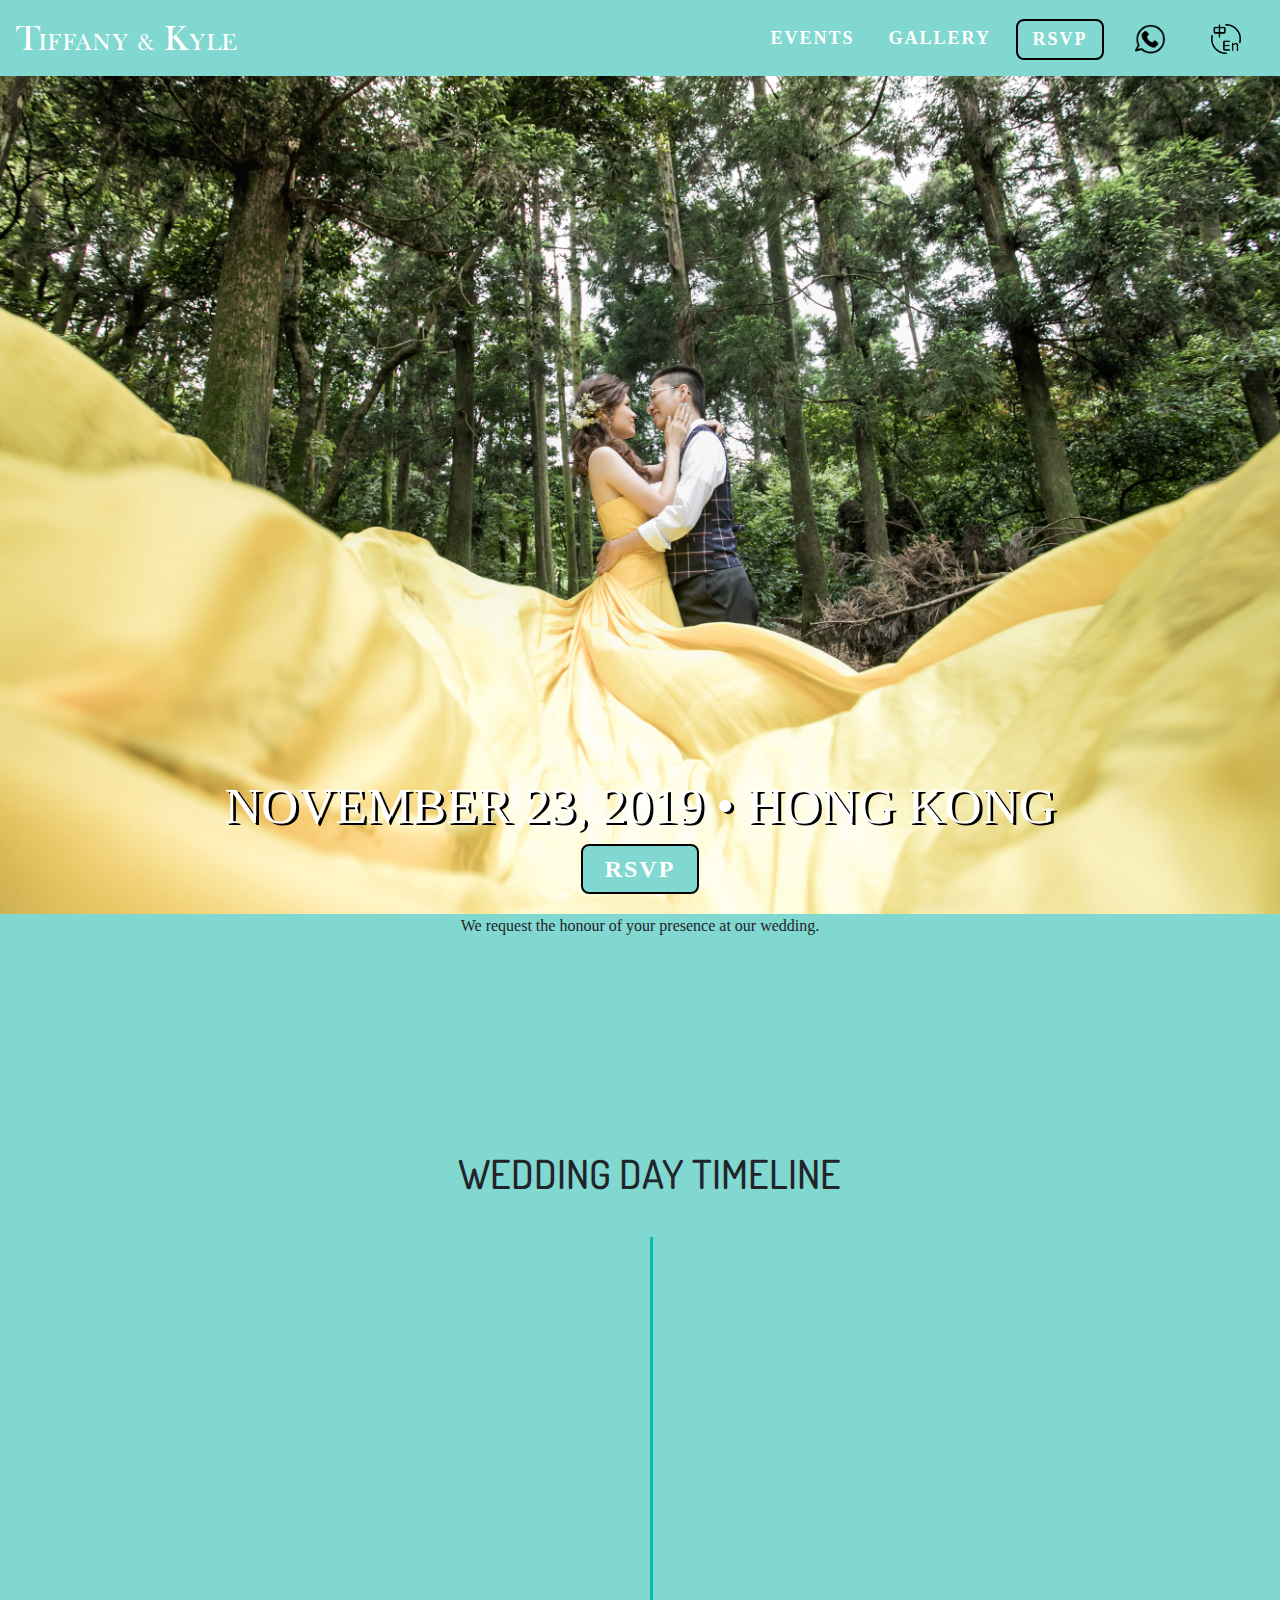
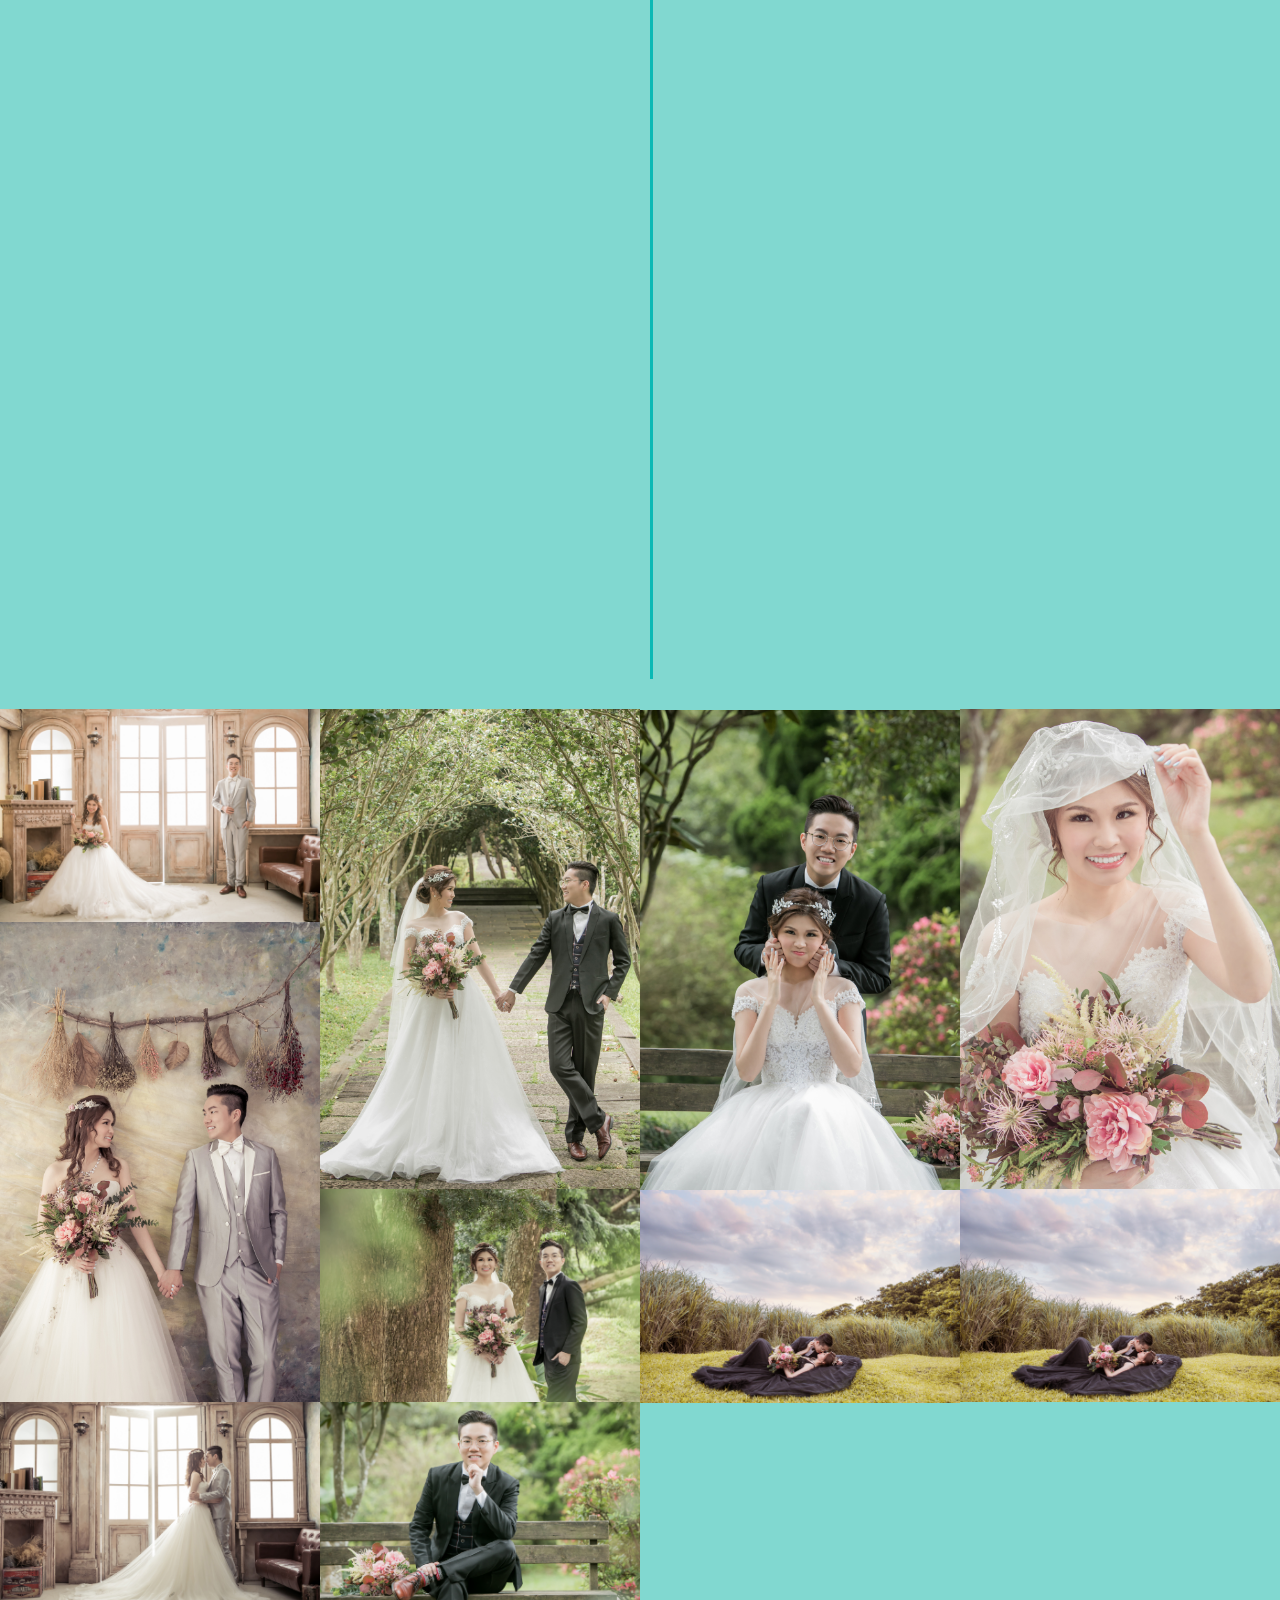
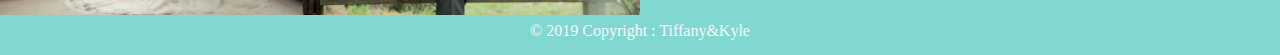
==== commit 9bfa9dec: "updated cd to chinese and some words" ====
--- a/index.html
+++ b/index.html
@@ -17,10 +17,14 @@
     <link href="https://fonts.googleapis.com/css?family=Great+Vibes&display=swap" rel="stylesheet">
     <link href="https://fonts.googleapis.com/css?family=Mystery+Quest&display=swap" rel="stylesheet">
     <link href="https://fonts.googleapis.com/css?family=Lemonada&display=swap" rel="stylesheet">
+    <link href="https://fonts.googleapis.com/css?family=Courgette&display=swap" rel="stylesheet">
 </head>
 <body>
-<nav class="navbar navbar-expand-lg border-bottom border-white" id="topnav">
+<nav class="navbar navbar-center navbar-expand-lg text-center" id="topnav">
     <a class="navbar-brand" href=./index.html id="brand">Tiffany & Kyle</a>
+    <div id="navcd-inline">
+
+    </div>
     <button class="navbar-toggler custom-toggler" type="button" data-toggle="collapse"
             data-target="#collapsibleNavbar">
         <span class="navbar-toggler-icon"></span>
@@ -48,7 +52,11 @@
             </li>
         </ul>
     </div>
-
+</nav>
+<nav class="navbar navbar-center navbar-expand-lg border-bottom border-white text-center" id="topnavcd">
+    <div id="navcd">
+
+    </div>
 </nav>
 <img src="./images/top.png" onclick="topFunction()" id="topbtn"/>
 <div id="home" class="d-flex justify-content-center align-items-center">
@@ -57,10 +65,10 @@
         <a class="nav-link rsvpbtn" href="./rsvp_en.html" style="font-size:1.5rem">&nbspRSVP&nbsp</a>
     </div>
 </div>
-<div class="container banner">
-    WORDS
-</div>
-<div>
+<div class="banner text-center justify-content-center">
+    <p id="bannerword">We request the honour of your presence at our wedding.</p>
+</div>
+<div id="tlbg">
     <div class="row text-center justify-content-center" id="events">
         <div class="col-lg-8 d-flex left2 text-center" id="topl">
             <div class="container">
@@ -72,14 +80,16 @@
                         </div>
                         <div class="timeline-content">
                             <h2>Ceremony</h2>
-                            <p>
+                            <p class="tltime">
                                 4:00PM
                             </p>
-                            <p>
-                                Lorem ipsum dolor sit amet, consectetur adipisicing elit.
-                                Atque, facilis quo maiores magnam modi ab libero praesentium blanditiis.
-                            </p>
-                            <a href="https://goo.gl/maps/7ipzErwgf6UJggzq6" class="btn"><img src="images/location.png" class="map_icon" alt="maplink"></a>
+                            <p class="tlwords">
+                                Our wedding ceremony will take place at <a href="https://goo.gl/maps/7ipzErwgf6UJggzq6"
+                                                                           class="tlmap">St. John's Cathedral</a>. We
+                                invite you to share
+                                with us a celebration of love in front of God.
+
+                            </p>
                         </div>
                     </div>
 
@@ -88,16 +98,16 @@
                             <img src="images/celebrate.png" class="inline_icon" alt="celebrate">
                         </div>
                         <div class="timeline-content right">
-                            <h2>Cocktail</h2>
-                            <p>
+                            <h2>Reception</h2>
+                            <p class="tltime">
                                 6:00PM
                             </p>
-                            <p>
-                                Lorem ipsum dolor sit amet, consectetur adipisicing elit. Atque, facilis quo.
-                                Maiores magnam modi ab libero praesentium blanditiis consequatur aspernatur
-                                accusantium maxime molestiae sunt ipsa.
-                            </p>
-                            <a href="https://goo.gl/maps/wYtgx9HiguaYeS9R9" class="btn"><img src="images/location.png" class="map_icon" alt="maplink"></a>
+                            <p class="tlwords">
+                                Join us at the <a href="https://goo.gl/maps/wYtgx9HiguaYeS9R9"
+                                                          class="tlmap">Kowloon Shangri-La Hotel</a> for cocktails, photos and games. Snacks and
+                                drinks will be provided.
+
+                            </p>
                         </div>
                     </div>
 
@@ -106,16 +116,13 @@
                             <img src="images/photo.png" class="inline_icon" alt="photo">
                         </div>
                         <div class="timeline-content">
-                            <h2>Photo</h2>
-                            <p>
-                                6:00PM
-                            </p>
-                            <p>
-                                Lorem ipsum dolor sit amet, consectetur adipisicing elit. Atque, facilis quo.
-                                Maiores magnam modi ab libero praesentium blanditiis consequatur aspernatur
-                                accusantium maxime molestiae sunt ipsa.</a>
-                            </p>
-                            <a href="https://goo.gl/maps/wYtgx9HiguaYeS9R9" class="btn"><img src="images/location.png" class="map_icon" alt="maplink"></a>
+                            <h2>Photo Session</h2>
+                            <p class="tltime">
+                                6:30PM
+                            </p>
+                            <p class="tlwords">
+                                If you have not taken any photos with the newly married couple. Here is the time.
+                            </p>
                         </div>
                     </div>
 
@@ -124,44 +131,17 @@
                             <img src="images/dinner.png" class="inline_icon" alt="dinner" style="padding-top: 12px">
                         </div>
                         <div class="timeline-content right">
-                            <h2>Dinner</h2>
-                            <p>
-                                6:00PM
-                            </p>
-                            <p>
-                                Lorem ipsum dolor sit amet, consectetur adipisicing elit. Atque, facilis quo.
-                                Maiores magnam modi ab libero praesentium blanditiis consequatur aspernatur
-                                accusantium maxime molestiae sunt ipsa.
-                            </p>
-                            <a href="https://goo.gl/maps/wYtgx9HiguaYeS9R9" class="btn"><img src="images/location.png" class="map_icon" alt="maplink"></a>
-                        </div>
-                    </div>
-                </div>
-            </div>
-        </div>
-        <div class="col-lg-4 d-flex right2 text-center" id="topr">
-            <div class="container animated fadeIn" id="countdownmain" data-aos="fade-up">
-                <h3 class="title" style="font-family: 'NotoSans', cursive;">The Wedding Day</h3>
-                <div id="counter">
-                    <table border = "0" id="cdtable">
-                        <tr>
-                            <td id="countdownday" style="text-align:right;"></td>
-                            <td id="daytext" style="text-align:left;">&nbspDAY</td>
-                        </tr>
-                        <tr>
-                            <td id="countdownhr" style="text-align:right;"></td>
-                            <td id="hrtext" style="text-align:left;">&nbspHR</td>
-                        </tr>
-                        <tr>
-                            <td id="countdownmin" style="text-align:right;"></td>
-                            <td id="mintext" style="text-align:left;">&nbspMIN</td>
-                        </tr>
-                        <tr>
-                            <td id="countdowns" style="text-align:right;"></td>
-                            <td id="stext" style="text-align:left;">&nbspS</td>
-                        </tr>
-                    </table>
-
+                            <h2>Banquet</h2>
+                            <p class="tltime">
+                                8:00PM
+                            </p>
+                            <p class="tlwords">
+                                Enjoy the 6 courses dinner at the Grand Ballroom and celebrate the beginning our next
+                                stage of life with us.
+
+                            </p>
+                        </div>
+                    </div>
                 </div>
             </div>
         </div>
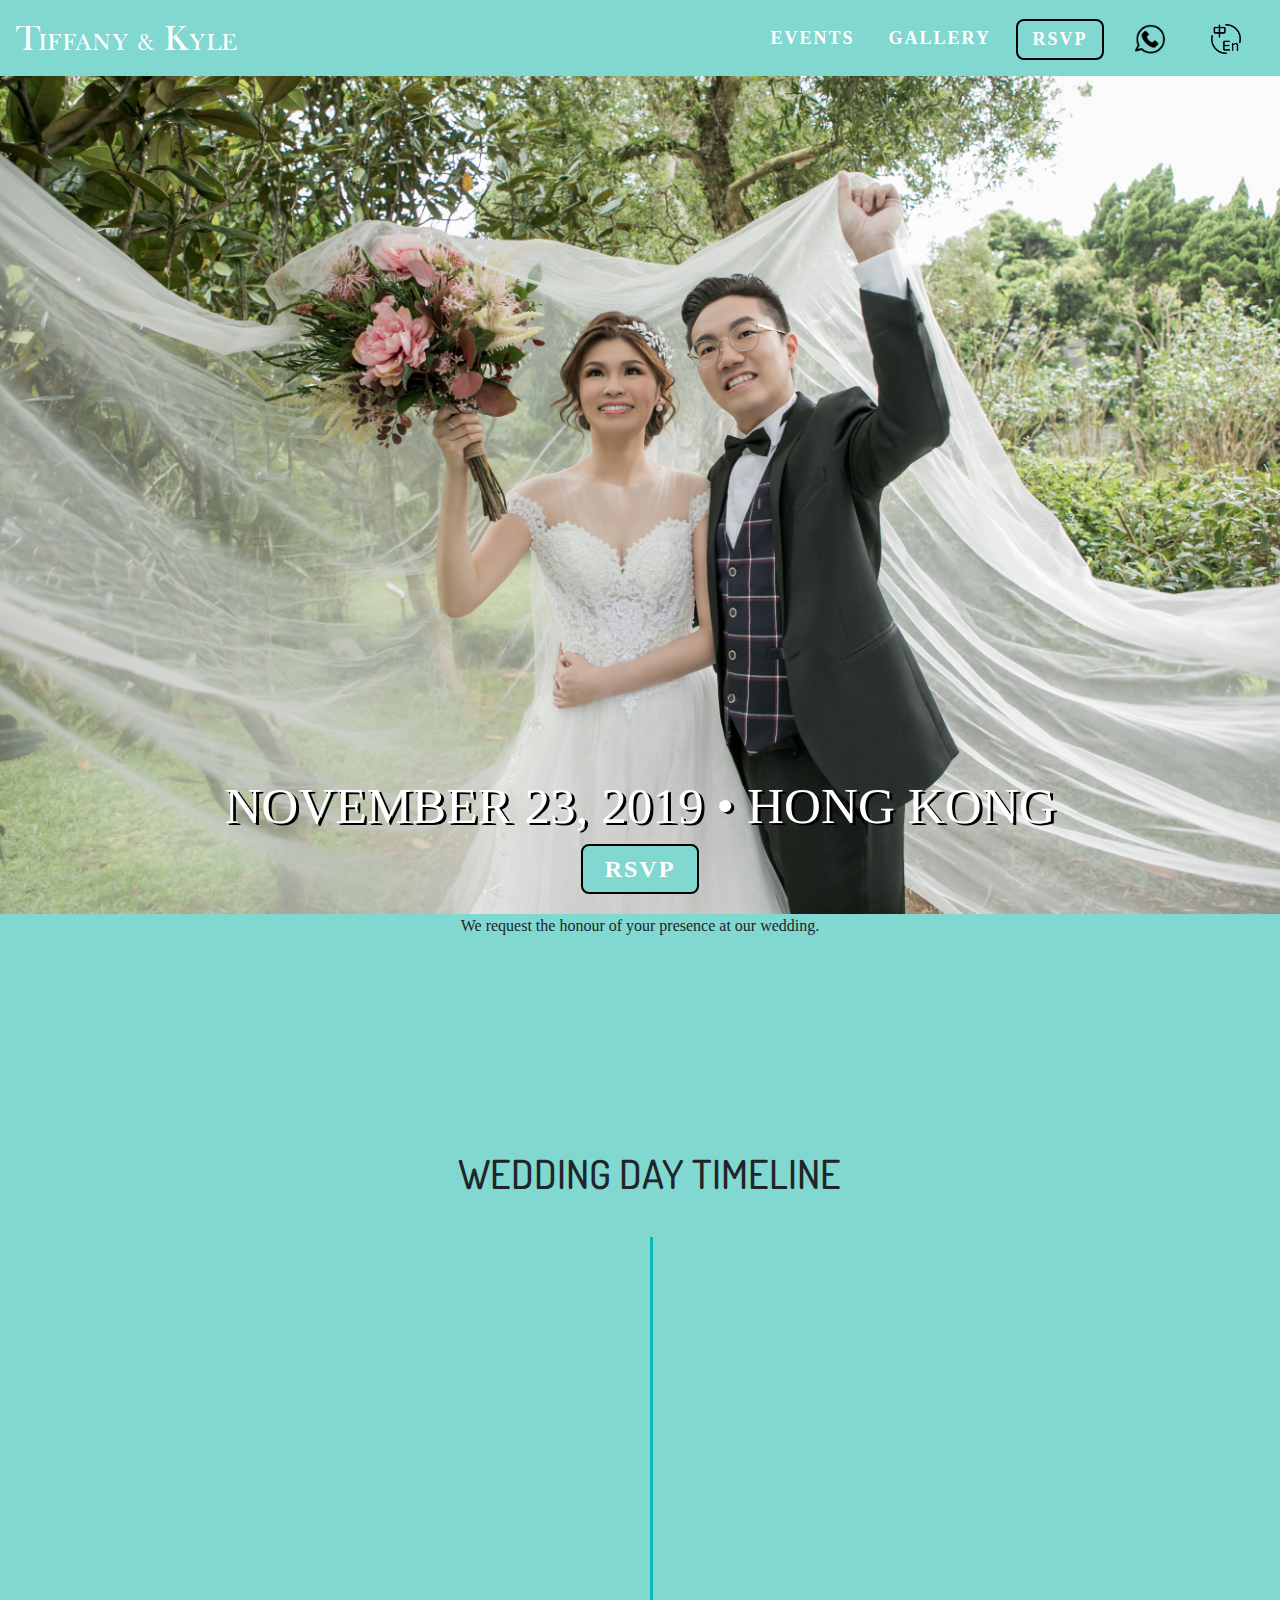
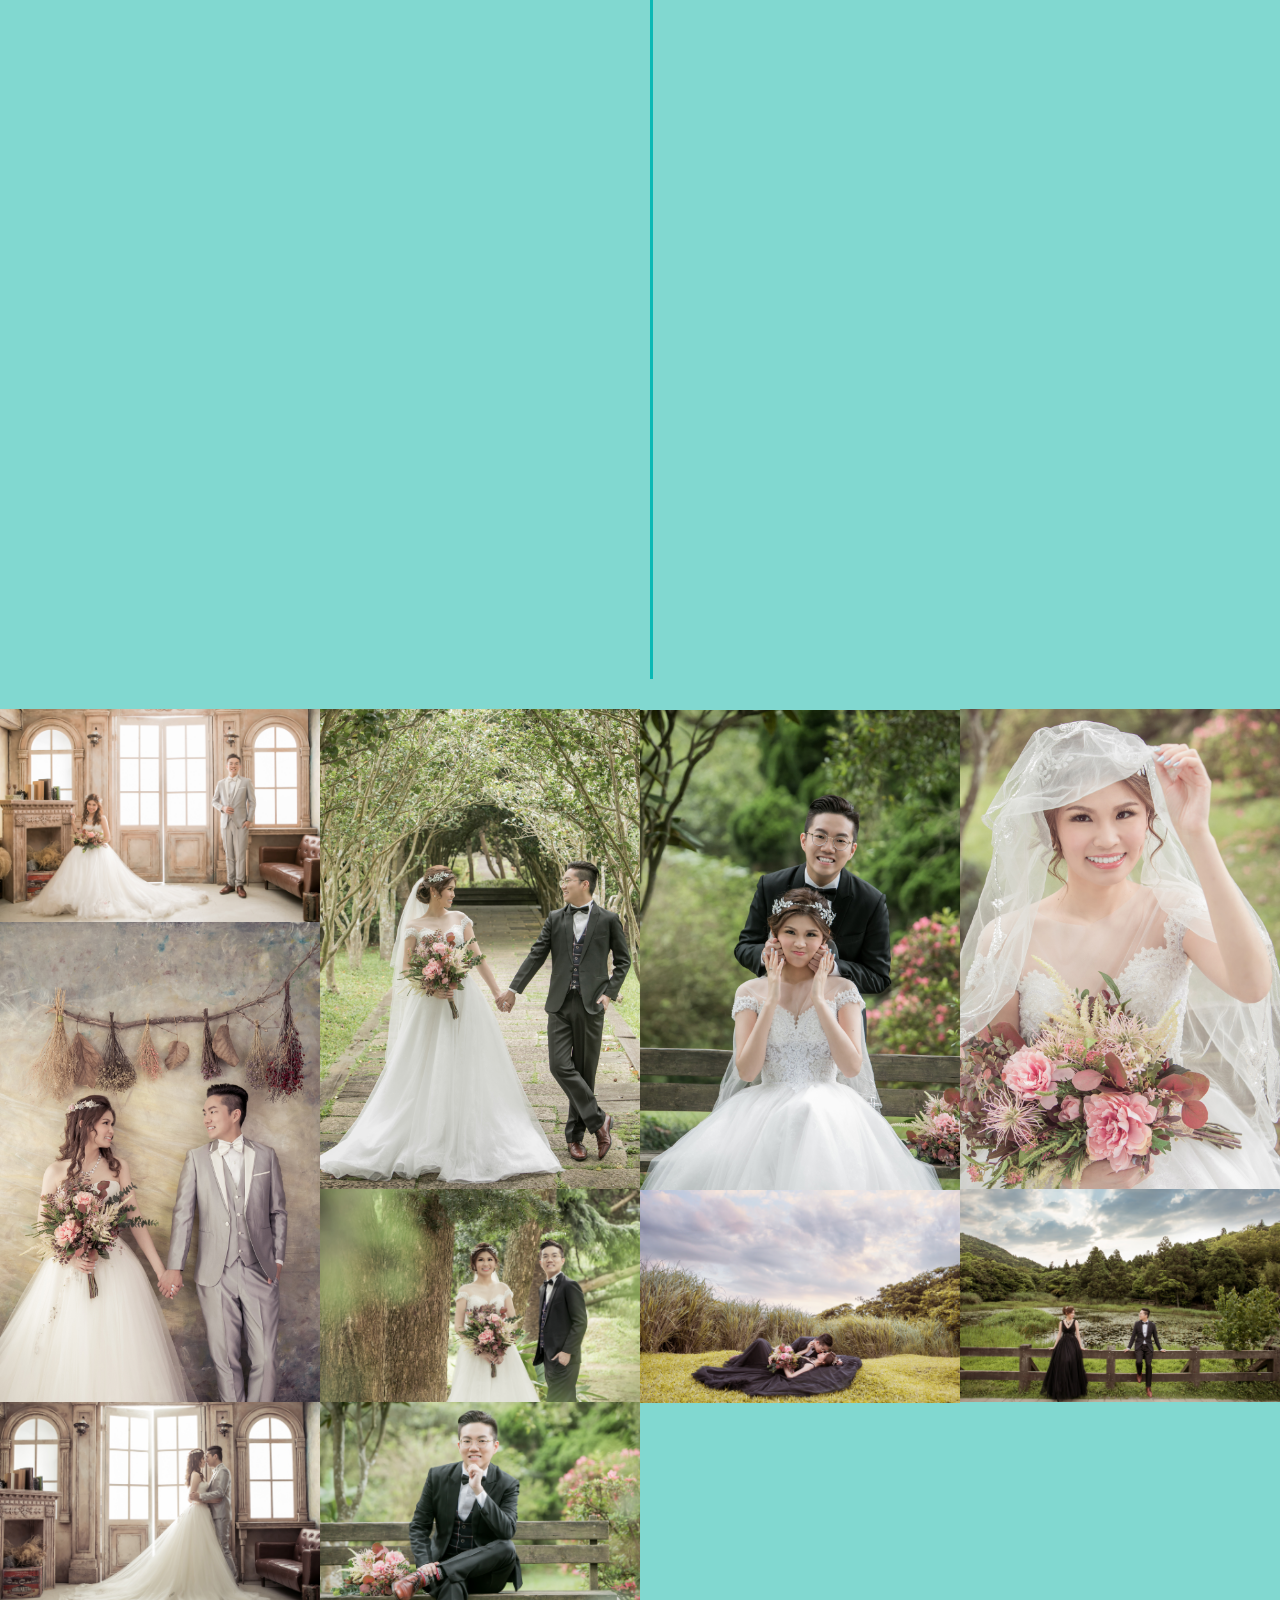
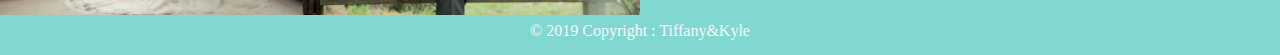
==== commit a70694d2: "updated photo, codes" ====
--- a/index.html
+++ b/index.html
@@ -161,7 +161,7 @@
         <img src="images/img_v3.jpg" alt="">
         <img src="images/img_h7.jpg" alt="">
         <img src="images/img_v4.jpg" alt="">
-        <img src="images/img_h7.jpg" alt="">
+        <img src="images/img_h8.jpg" alt="">
 
     </section>
 </div>
